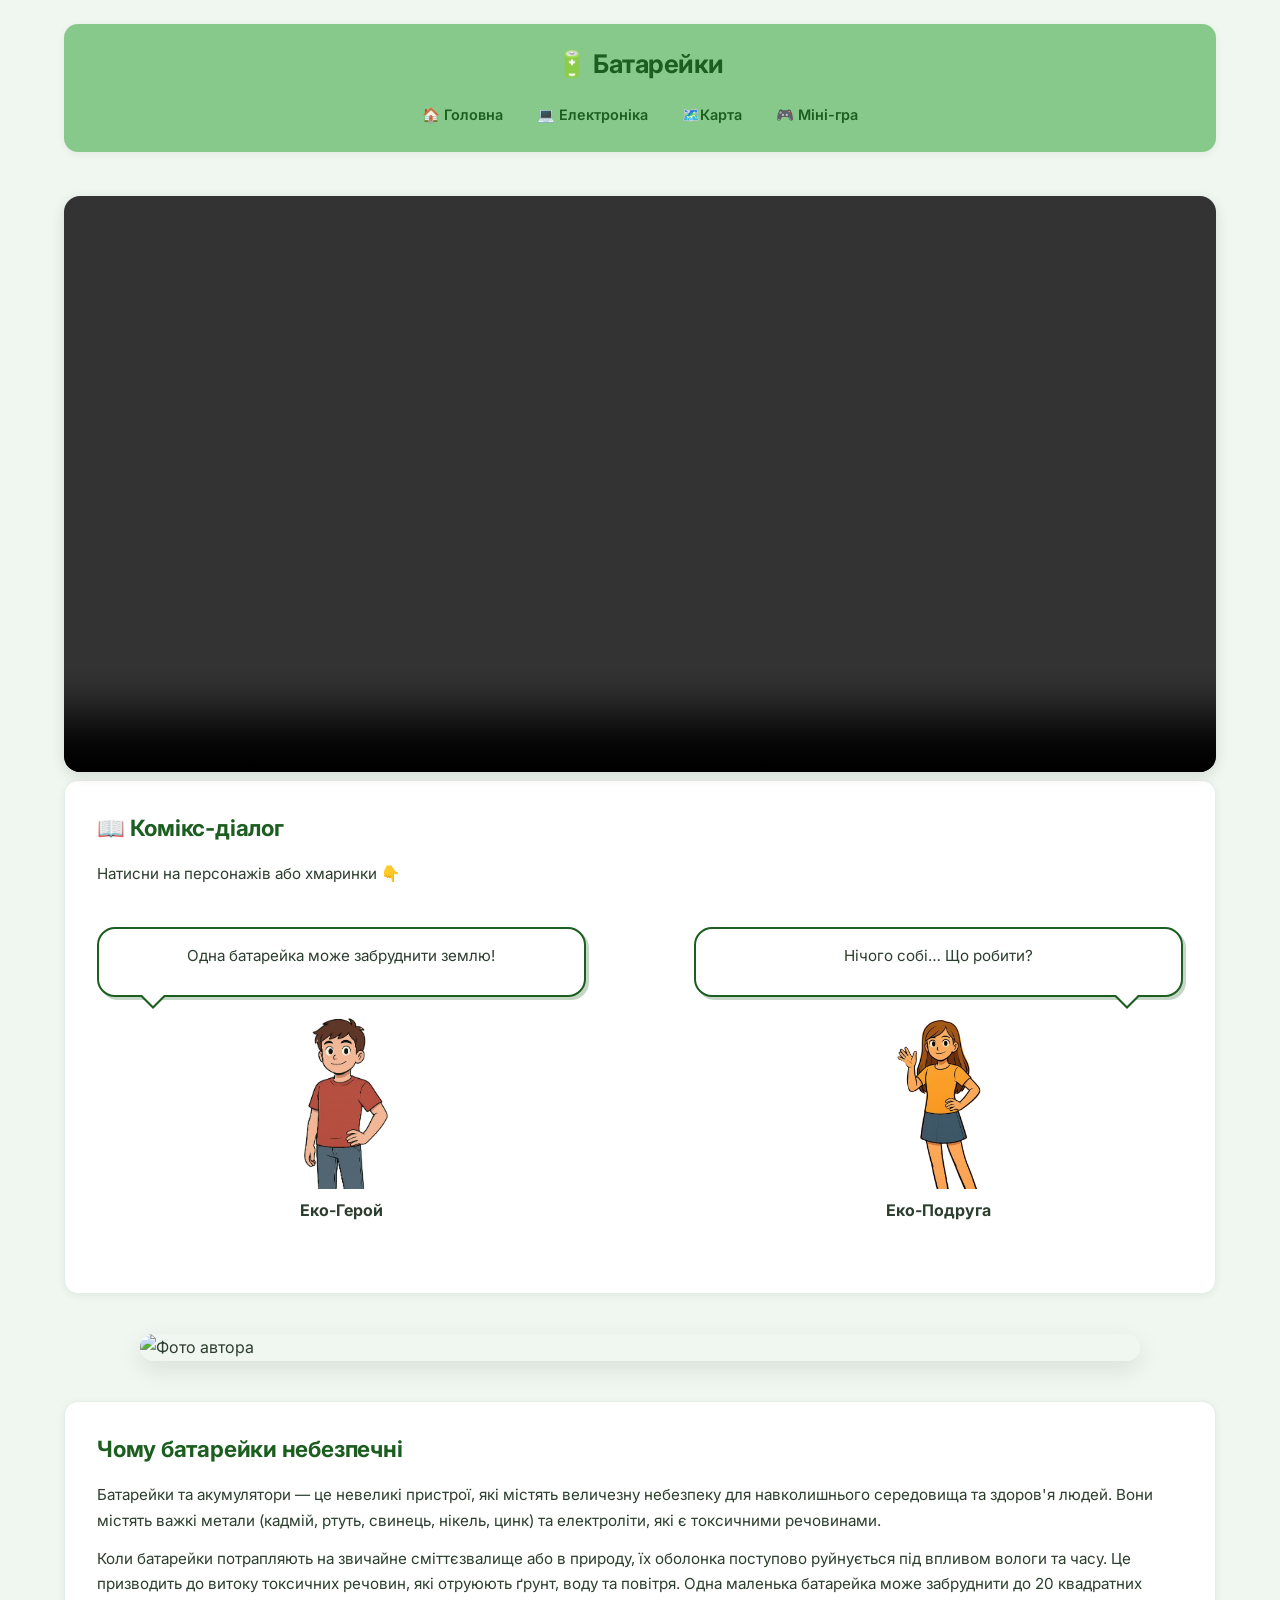
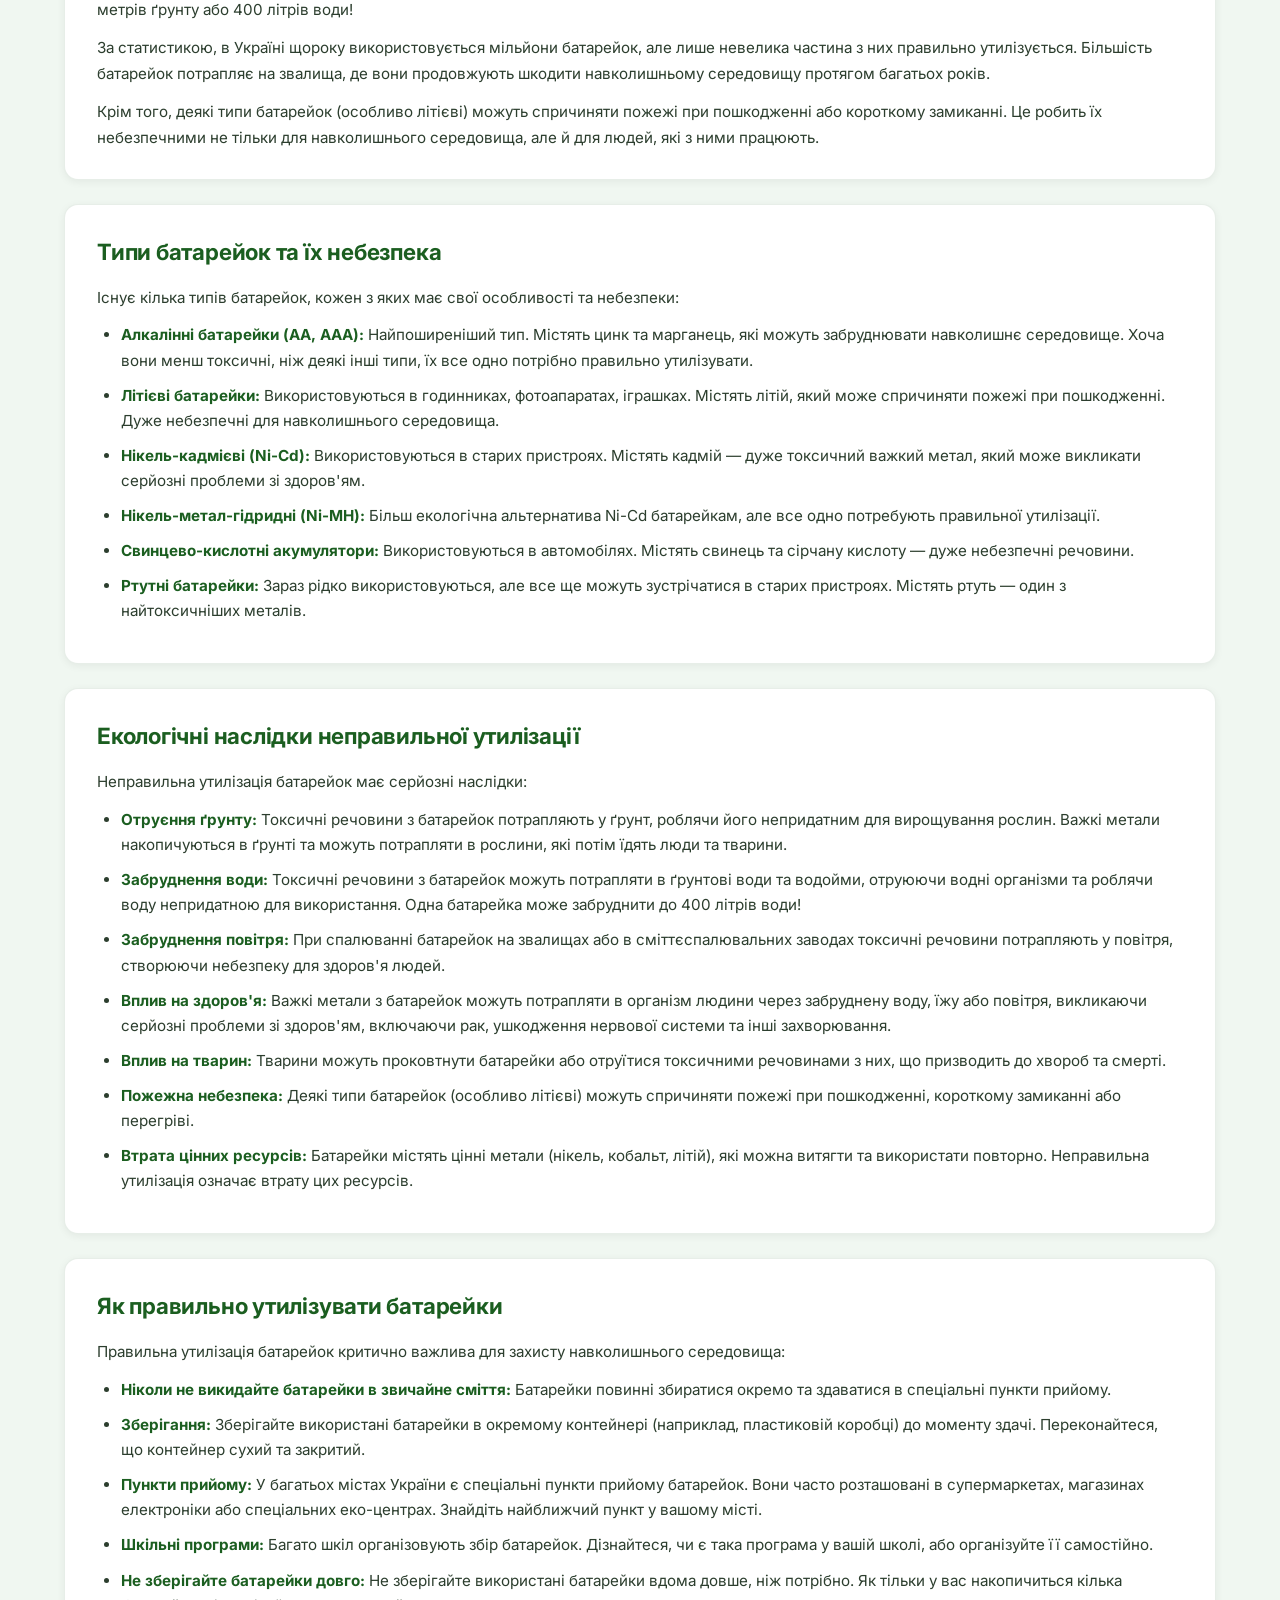
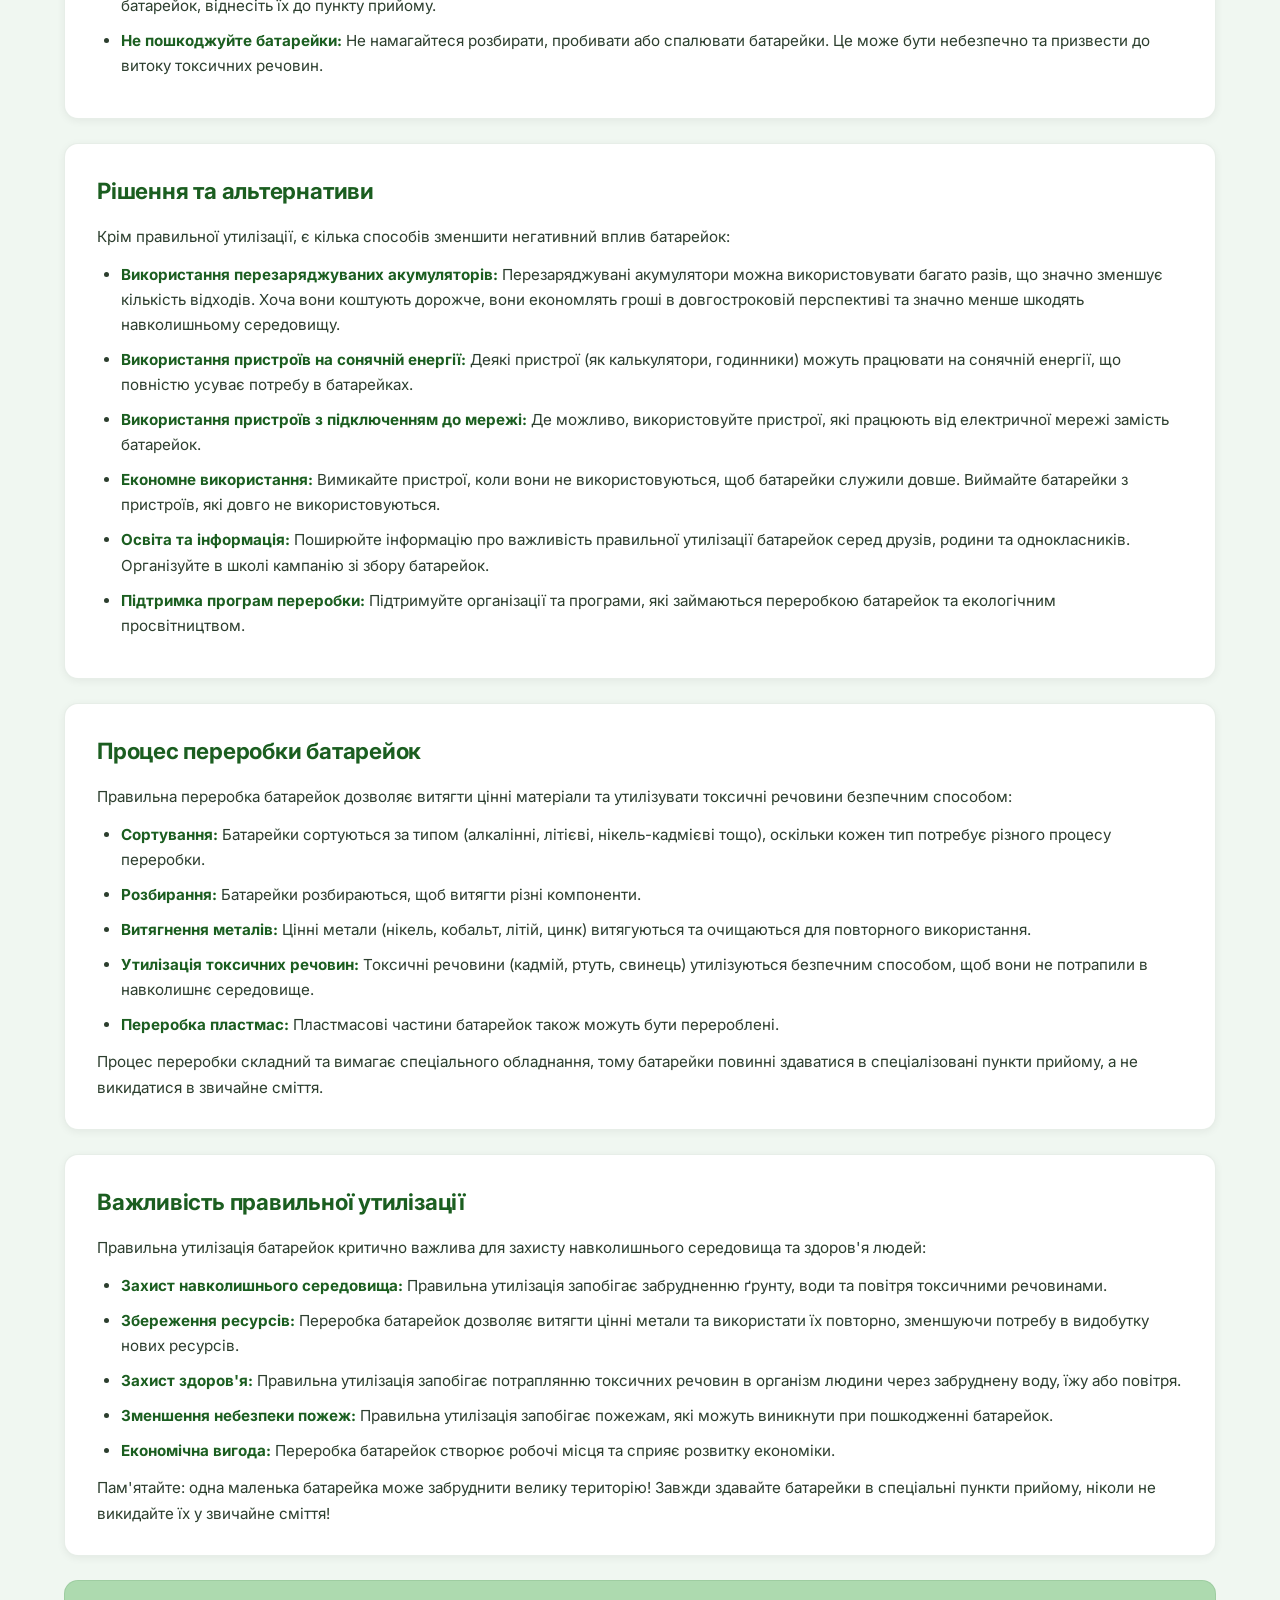
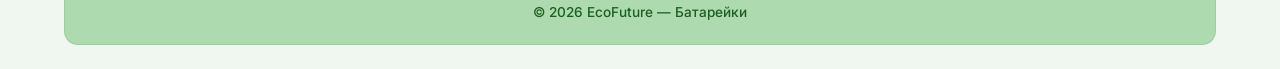
==== html/battery.html @ f50c17b4 "Add files via upload" ====
<!doctype html>
<html lang="uk">
<head>
  <meta charset="utf-8">
  <meta name="viewport" content="width=device-width, initial-scale=1, viewport-fit=cover">
  <title>Батарейки — EcoFuture</title>
  <link rel="stylesheet" href="../css/index.css">
  <meta name="description" content="Батарейки та акумулятори: чому їх не можна викидати у звичайне сміття та як їх утилізувати правильно.">
</head>
<body>
  <header>
    <h1>🔋 Батарейки</h1>
    <button class="menu-toggle" onclick="toggleMenu()" aria-label="Toggle menu">☰</button>
    <nav id="mainNav">
      <a href="../index.html">🏠 Головна</a>
      <a href="electronic.html">💻 Електроніка</a>
      <a href="map.html">🗺️Карта</a>
      <a href="game.html">🎮 Міні-гра</a>
    </nav>
  </header>
  <main>
    <!-- ВІДЕО -->
  <video controls width="100%">
        <source src="../video/Прихована_небезпека.mp4" type="video/mp4">
  </video>
  <section>
  <h2>📖 Комікс-діалог</h2>
  <p>Натисни на персонажів або хмаринки 👇</p>

  <div class="dialog-comic" onclick="nextDialogue()">

    <div class="dialog-character left">
      <div class="speech-bubble" id="leftBubble"></div>
      <div class="avatar">
        <img src="../images/boy.png" alt="Еко-герой">
      </div>
      <strong>Еко-Герой</strong>
    </div>

    <div class="dialog-character right">
      <div class="speech-bubble" id="rightBubble"></div>
      <div class="avatar">
        <img src="../images/girl.png" alt="Еко-подруга">
      </div>
      <strong>Еко-Подруга</strong>
    </div>

  </div>
</section>
 <div class="comic-photo">
  <img src="../images/батарейки.jpg" alt="Фото автора">
</div>

    <section>
      <h2>Чому батарейки небезпечні</h2>
      <p>Батарейки та акумулятори — це невеликі пристрої, які містять величезну небезпеку для навколишнього середовища та здоров'я людей. Вони містять важкі метали (кадмій, ртуть, свинець, нікель, цинк) та електроліти, які є токсичними речовинами.</p>
      <p>Коли батарейки потрапляють на звичайне сміттєзвалище або в природу, їх оболонка поступово руйнується під впливом вологи та часу. Це призводить до витоку токсичних речовин, які отруюють ґрунт, воду та повітря. Одна маленька батарейка може забруднити до 20 квадратних метрів ґрунту або 400 літрів води!</p>
      <p>За статистикою, в Україні щороку використовується мільйони батарейок, але лише невелика частина з них правильно утилізується. Більшість батарейок потрапляє на звалища, де вони продовжують шкодити навколишньому середовищу протягом багатьох років.</p>
      <p>Крім того, деякі типи батарейок (особливо літієві) можуть спричиняти пожежі при пошкодженні або короткому замиканні. Це робить їх небезпечними не тільки для навколишнього середовища, але й для людей, які з ними працюють.</p>
    </section>

    <section>
      <h2>Типи батарейок та їх небезпека</h2>
      <p>Існує кілька типів батарейок, кожен з яких має свої особливості та небезпеки:</p>
      <ul>
        <li><strong>Алкалінні батарейки (AA, AAA):</strong> Найпоширеніший тип. Містять цинк та марганець, які можуть забруднювати навколишнє середовище. Хоча вони менш токсичні, ніж деякі інші типи, їх все одно потрібно правильно утилізувати.</li>
        <li><strong>Літієві батарейки:</strong> Використовуються в годинниках, фотоапаратах, іграшках. Містять літій, який може спричиняти пожежі при пошкодженні. Дуже небезпечні для навколишнього середовища.</li>
        <li><strong>Нікель-кадмієві (Ni-Cd):</strong> Використовуються в старих пристроях. Містять кадмій — дуже токсичний важкий метал, який може викликати серйозні проблеми зі здоров'ям.</li>
        <li><strong>Нікель-метал-гідридні (Ni-MH):</strong> Більш екологічна альтернатива Ni-Cd батарейкам, але все одно потребують правильної утилізації.</li>
        <li><strong>Свинцево-кислотні акумулятори:</strong> Використовуються в автомобілях. Містять свинець та сірчану кислоту — дуже небезпечні речовини.</li>
        <li><strong>Ртутні батарейки:</strong> Зараз рідко використовуються, але все ще можуть зустрічатися в старих пристроях. Містять ртуть — один з найтоксичніших металів.</li>
      </ul>
    </section>

    <section>
      <h2>Екологічні наслідки неправильної утилізації</h2>
      <p>Неправильна утилізація батарейок має серйозні наслідки:</p>
      <ul>
        <li><strong>Отруєння ґрунту:</strong> Токсичні речовини з батарейок потрапляють у ґрунт, роблячи його непридатним для вирощування рослин. Важкі метали накопичуються в ґрунті та можуть потрапляти в рослини, які потім їдять люди та тварини.</li>
        <li><strong>Забруднення води:</strong> Токсичні речовини з батарейок можуть потрапляти в ґрунтові води та водойми, отруюючи водні організми та роблячи воду непридатною для використання. Одна батарейка може забруднити до 400 літрів води!</li>
        <li><strong>Забруднення повітря:</strong> При спалюванні батарейок на звалищах або в сміттєспалювальних заводах токсичні речовини потрапляють у повітря, створюючи небезпеку для здоров'я людей.</li>
        <li><strong>Вплив на здоров'я:</strong> Важкі метали з батарейок можуть потрапляти в організм людини через забруднену воду, їжу або повітря, викликаючи серйозні проблеми зі здоров'ям, включаючи рак, ушкодження нервової системи та інші захворювання.</li>
        <li><strong>Вплив на тварин:</strong> Тварини можуть проковтнути батарейки або отруїтися токсичними речовинами з них, що призводить до хвороб та смерті.</li>
        <li><strong>Пожежна небезпека:</strong> Деякі типи батарейок (особливо літієві) можуть спричиняти пожежі при пошкодженні, короткому замиканні або перегріві.</li>
        <li><strong>Втрата цінних ресурсів:</strong> Батарейки містять цінні метали (нікель, кобальт, літій), які можна витягти та використати повторно. Неправильна утилізація означає втрату цих ресурсів.</li>
      </ul>
    </section>

    <section>
      <h2>Як правильно утилізувати батарейки</h2>
      <p>Правильна утилізація батарейок критично важлива для захисту навколишнього середовища:</p>
      <ul>
        <li><strong>Ніколи не викидайте батарейки в звичайне сміття:</strong> Батарейки повинні збиратися окремо та здаватися в спеціальні пункти прийому.</li>
        <li><strong>Зберігання:</strong> Зберігайте використані батарейки в окремому контейнері (наприклад, пластиковій коробці) до моменту здачі. Переконайтеся, що контейнер сухий та закритий.</li>
        <li><strong>Пункти прийому:</strong> У багатьох містах України є спеціальні пункти прийому батарейок. Вони часто розташовані в супермаркетах, магазинах електроніки або спеціальних еко-центрах. Знайдіть найближчий пункт у вашому місті.</li>
        <li><strong>Шкільні програми:</strong> Багато шкіл організовують збір батарейок. Дізнайтеся, чи є така програма у вашій школі, або організуйте її самостійно.</li>
        <li><strong>Не зберігайте батарейки довго:</strong> Не зберігайте використані батарейки вдома довше, ніж потрібно. Як тільки у вас накопичиться кілька батарейок, віднесіть їх до пункту прийому.</li>
        <li><strong>Не пошкоджуйте батарейки:</strong> Не намагайтеся розбирати, пробивати або спалювати батарейки. Це може бути небезпечно та призвести до витоку токсичних речовин.</li>
      </ul>
    </section>

    <section>
      <h2>Рішення та альтернативи</h2>
      <p>Крім правильної утилізації, є кілька способів зменшити негативний вплив батарейок:</p>
      <ul>
        <li><strong>Використання перезаряджуваних акумуляторів:</strong> Перезаряджувані акумулятори можна використовувати багато разів, що значно зменшує кількість відходів. Хоча вони коштують дорожче, вони економлять гроші в довгостроковій перспективі та значно менше шкодять навколишньому середовищу.</li>
        <li><strong>Використання пристроїв на сонячній енергії:</strong> Деякі пристрої (як калькулятори, годинники) можуть працювати на сонячній енергії, що повністю усуває потребу в батарейках.</li>
        <li><strong>Використання пристроїв з підключенням до мережі:</strong> Де можливо, використовуйте пристрої, які працюють від електричної мережі замість батарейок.</li>
        <li><strong>Економне використання:</strong> Вимикайте пристрої, коли вони не використовуються, щоб батарейки служили довше. Виймайте батарейки з пристроїв, які довго не використовуються.</li>
        <li><strong>Освіта та інформація:</strong> Поширюйте інформацію про важливість правильної утилізації батарейок серед друзів, родини та однокласників. Організуйте в школі кампанію зі збору батарейок.</li>
        <li><strong>Підтримка програм переробки:</strong> Підтримуйте організації та програми, які займаються переробкою батарейок та екологічним просвітництвом.</li>
      </ul>
    </section>

    <section>
      <h2>Процес переробки батарейок</h2>
      <p>Правильна переробка батарейок дозволяє витягти цінні матеріали та утилізувати токсичні речовини безпечним способом:</p>
      <ul>
        <li><strong>Сортування:</strong> Батарейки сортуються за типом (алкалінні, літієві, нікель-кадмієві тощо), оскільки кожен тип потребує різного процесу переробки.</li>
        <li><strong>Розбирання:</strong> Батарейки розбираються, щоб витягти різні компоненти.</li>
        <li><strong>Витягнення металів:</strong> Цінні метали (нікель, кобальт, літій, цинк) витягуються та очищаються для повторного використання.</li>
        <li><strong>Утилізація токсичних речовин:</strong> Токсичні речовини (кадмій, ртуть, свинець) утилізуються безпечним способом, щоб вони не потрапили в навколишнє середовище.</li>
        <li><strong>Переробка пластмас:</strong> Пластмасові частини батарейок також можуть бути перероблені.</li>
      </ul>
      <p>Процес переробки складний та вимагає спеціального обладнання, тому батарейки повинні здаватися в спеціалізовані пункти прийому, а не викидатися в звичайне сміття.</p>
    </section>

    <section>
      <h2>Важливість правильної утилізації</h2>
      <p>Правильна утилізація батарейок критично важлива для захисту навколишнього середовища та здоров'я людей:</p>
      <ul>
        <li><strong>Захист навколишнього середовища:</strong> Правильна утилізація запобігає забрудненню ґрунту, води та повітря токсичними речовинами.</li>
        <li><strong>Збереження ресурсів:</strong> Переробка батарейок дозволяє витягти цінні метали та використати їх повторно, зменшуючи потребу в видобутку нових ресурсів.</li>
        <li><strong>Захист здоров'я:</strong> Правильна утилізація запобігає потраплянню токсичних речовин в організм людини через забруднену воду, їжу або повітря.</li>
        <li><strong>Зменшення небезпеки пожеж:</strong> Правильна утилізація запобігає пожежам, які можуть виникнути при пошкодженні батарейок.</li>
        <li><strong>Економічна вигода:</strong> Переробка батарейок створює робочі місця та сприяє розвитку економіки.</li>
      </ul>
      <p>Пам'ятайте: одна маленька батарейка може забруднити велику територію! Завжди здавайте батарейки в спеціальні пункти прийому, ніколи не викидайте їх у звичайне сміття!</p>
    </section>
  </main>

  <footer>
    <p>© 2026 EcoFuture — Батарейки</p>
  </footer>

  <script>
    function toggleMenu() {
      const nav = document.getElementById('mainNav');
      nav.classList.toggle('active');
    }

    document.addEventListener('click', function(event) {
      const nav = document.getElementById('mainNav');
      const toggle = document.querySelector('.menu-toggle');
      if (window.innerWidth <= 768 && nav.classList.contains('active')) {
        if (!nav.contains(event.target) && !toggle.contains(event.target)) {
          nav.classList.remove('active');
        }
      }
    });

const dialog = [
  { left: "Одна батарейка може забруднити землю!",
    right: "Нічого собі… Що робити?" },

  { left: "Здавати у спеціальні контейнери.",
    right: "Я більше не кидатиму їх у смітник!" },

  { left: "Так ти захищаєш воду і ґрунт.",
    right: "Я відповідальний громадянин 🌱" }
];

let dialogIndex = 0;

const leftBubble = document.getElementById("leftBubble");
const rightBubble = document.getElementById("rightBubble");

function renderDialog() {
  leftBubble.textContent = dialog[dialogIndex].left;
  rightBubble.textContent = dialog[dialogIndex].right;
}

function nextDialogue() {
  dialogIndex++;
  if (dialogIndex >= dialog.length) dialogIndex = 0;
  renderDialog();
}

// Початковий текст
renderDialog();
  </script>
</body>
</html>
---- css/index.css ----
/* ===== FONT IMPORT ===== */
@import url('https://fonts.googleapis.com/css2?family=Inter:wght@400;500;600;700&display=swap');

/* ===== ROOT VARIABLES ===== */
:root {
  --accent: #1b5e20;
  --muted: #4e7d52;
  --bg: #f0f7f1;
  --card: #ffffff;
  --text: #2c3e2e;
  --text-secondary: #5a6e5c;
  --border: rgba(27, 94, 32, 0.1);
  --hover: #e8f5e9;
  --radius: 14px;
  --shadow: 0 2px 8px rgba(0, 0, 0, 0.06);
  --shadow-lg: 0 8px 24px rgba(0, 0, 0, 0.1);
  --ff: 'Inter', 'Segoe UI', Arial, sans-serif;
  --transition: 0.25s ease;
}

/* ===== GLOBAL ===== */
html {
  scroll-behavior: smooth;
}

* {
  box-sizing: border-box;
  margin: 0;
  padding: 0;
}

body {
  font-family: var(--ff);
  background-color: var(--bg);
  color: var(--text);
  line-height: 1.7;
  max-width: 1200px;
  margin: 0 auto;
  padding: 24px;
  -webkit-font-smoothing: antialiased;
  -moz-osx-font-smoothing: grayscale;
}

/* ===== HEADER ===== */
header {
  background-color: rgba(129, 199, 132, 0.95);
  backdrop-filter: blur(10px);
  -webkit-backdrop-filter: blur(10px);
  text-align: center;
  padding: 18px 24px;
  border-radius: var(--radius);
  box-shadow: var(--shadow);
  margin-bottom: 32px;
  position: sticky;
  top: 12px;
  z-index: 100;
}

header h1 {
  font-size: 1.6rem;
  font-weight: 700;
  color: var(--accent);
  margin-bottom: 10px;
  letter-spacing: -0.02em;
}

nav {
  display: flex;
  flex-wrap: wrap;
  justify-content: center;
  gap: 6px;
}

nav a {
  text-decoration: none;
  color: var(--accent);
  font-weight: 600;
  font-size: 0.9rem;
  padding: 7px 14px;
  border-radius: 8px;
  transition: background var(--transition), color var(--transition), transform var(--transition);
  white-space: nowrap;
}

nav a:hover {
  background-color: rgba(27, 94, 32, 0.15);
  color: var(--accent);
  transform: translateY(-1px);
}

nav a:active {
  transform: translateY(0);
}

/* ===== HERO SECTION ===== */
.hero {
  text-align: center;
  background: linear-gradient(135deg, #b9e4bc 0%, #d4edda 50%, #e8f5e9 100%);
  padding: 56px 32px;
  border-radius: var(--radius);
  box-shadow: var(--shadow);
  margin-bottom: 36px;
}

.hero h2 {
  font-size: 2.2rem;
  font-weight: 700;
  color: var(--accent);
  margin-bottom: 14px;
  letter-spacing: -0.02em;
  max-width: 700px;
  margin-left: auto;
  margin-right: auto;
}

.hero p {
  font-size: 1.05rem;
  color: #2e7d32;
  line-height: 1.7;
  max-width: 640px;
  margin: 0 auto;
}

/* ===== SECTIONS ===== */
main {
  padding: 0;
}

section {
  background-color: var(--card);
  border-radius: var(--radius);
  border: 1px solid var(--border);
  padding: 28px 32px;
  margin-bottom: 24px;
  box-shadow: var(--shadow);
}

h2 {
  color: var(--accent);
  font-size: 1.4rem;
  font-weight: 700;
  margin-bottom: 14px;
  letter-spacing: -0.01em;
}

section p {
  color: var(--text);
  margin-bottom: 12px;
  font-size: 0.95rem;
  line-height: 1.7;
}

section p:last-child {
  margin-bottom: 0;
}

section ul,
section ol {
  padding-left: 24px;
  margin: 12px 0;
}

section li {
  margin-bottom: 10px;
  font-size: 0.95rem;
  line-height: 1.65;
  color: var(--text);
}

section li strong {
  color: var(--accent);
}

/* ===== CARDS ===== */
.cards {
  display: grid;
  grid-template-columns: repeat(auto-fit, minmax(240px, 1fr));
  gap: 20px;
}

.card {
  background-color: var(--card);
  border-radius: var(--radius);
  border: 1px solid var(--border);
  border-left: 4px solid #81c784;
  padding: 22px 24px;
  box-shadow: var(--shadow);
  transition: transform var(--transition), box-shadow var(--transition);
}

.card:hover {
  transform: translateY(-4px);
  box-shadow: 0 8px 20px rgba(27, 94, 32, 0.12);
}

.card h3 {
  color: var(--accent);
  font-size: 1.1rem;
  font-weight: 600;
  margin-bottom: 10px;
}

.card p {
  color: var(--text-secondary);
  font-size: 0.9rem;
  line-height: 1.65;
}

/* ===== CHART ===== */
.chart {
  background-color: var(--card);
  border-radius: var(--radius);
  padding: 20px;
  box-shadow: var(--shadow);
  text-align: center;
}

.bars {
  display: flex;
  align-items: flex-end;
  justify-content: space-around;
  height: 160px;
  margin-top: 20px;
}

.bar {
  width: 30px;
  border-radius: 6px 6px 0 0;
  background: var(--accent);
  animation: grow 1s ease-out both;
}

.bar[data-h="30"] { height: 30%; }
.bar[data-h="50"] { height: 50%; }
.bar[data-h="70"] { height: 70%; }
.bar[data-h="90"] { height: 90%; }

@keyframes grow {
  from { transform: scaleY(0.1); }
  to { transform: scaleY(1); }
}

/* ===== FOOTER ===== */
footer {
  background-color: rgba(129, 199, 132, 0.6);
  text-align: center;
  padding: 20px;
  border-radius: var(--radius);
  color: var(--accent);
  font-size: 0.85rem;
  font-weight: 500;
  margin-top: 12px;
  border: 1px solid var(--border);
}

/* ===== MOBILE MENU TOGGLE ===== */
.menu-toggle {
  display: none;
  background: none;
  border: none;
  font-size: 28px;
  cursor: pointer;
  color: var(--accent);
  padding: 5px 10px;
}

/* ===== RESPONSIVE DESIGN ===== */

/* Tablet and below (max-width: 1024px) */
@media screen and (max-width: 1024px) {
  body {
    padding: 16px;
  }

  .hero h2 {
    font-size: 1.85rem;
  }

  .cards {
    grid-template-columns: repeat(auto-fit, minmax(200px, 1fr));
    gap: 16px;
  }
}

/* Mobile devices (max-width: 768px) */
@media screen and (max-width: 768px) {
  body {
    padding: 12px;
  }

  /* Header adjustments */
  header {
    padding: 14px 16px;
    margin-bottom: 20px;
    position: sticky;
    top: 8px;
  }

  header h1 {
    font-size: 1.2rem;
    margin-bottom: 12px;
  }

  /* Mobile menu toggle */
  .menu-toggle {
    display: block;
    margin: 0 auto 12px;
  }

  /* Navigation - hidden by default on mobile */
  nav {
    display: none;
    flex-direction: column;
    gap: 6px;
    margin-top: 12px;
  }

  nav.active {
    display: flex;
  }

  nav a {
    padding: 10px 14px;
    display: block;
    text-align: center;
    border: 1px solid rgba(27, 94, 32, 0.15);
    border-radius: 8px;
    font-size: 0.9rem;
  }

  /* Hero section */
  .hero {
    padding: 36px 20px;
    margin-bottom: 24px;
  }

  .hero h2 {
    font-size: 1.5rem;
    margin-bottom: 10px;
  }

  .hero p {
    font-size: 0.9rem;
  }

  /* Sections */
  section {
    padding: 20px;
    margin-bottom: 18px;
  }

  h2 {
    font-size: 1.2rem;
  }

  /* Cards - stack on mobile */
  .cards {
    grid-template-columns: 1fr;
    gap: 14px;
  }

  .card {
    padding: 18px 20px;
  }

  .card h3 {
    font-size: 1.05rem;
  }

  .card p {
    font-size: 0.88rem;
  }

  /* Chart adjustments */
  .bars {
    height: 120px;
    flex-wrap: wrap;
    gap: 10px;
  }

  .bar {
    width: 25px;
    min-width: 20px;
  }

  /* Footer */
  footer {
    padding: 14px;
    font-size: 0.8rem;
  }

  /* Topic page styles */
  .dialog-comic {
    gap: 20px;
    margin: 30px 0;
  }

  .dialog-character {
    width: 100%;
  }

  .avatar img {
    width: 100px;
  }

  .speech-bubble {
    font-size: 0.9rem;
    padding: 14px;
    min-height: 60px;
  }

  .comic-photo {
    margin: 30px auto;
  }

  .comic-photo img {
    max-width: 95%;
    border-radius: 14px;
  }

  /* Topic page buttons */
  .topic-btn {
    width: 100%;
    margin: 5px 0;
    padding: 14px;
    font-size: 0.95rem;
  }
}

/* Small mobile devices (max-width: 480px) */
@media screen and (max-width: 480px) {
  body {
    padding: 8px;
  }

  header {
    top: 4px;
  }

  header h1 {
    font-size: 1.05rem;
  }

  .hero {
    padding: 28px 14px;
  }

  .hero h2 {
    font-size: 1.25rem;
  }

  .hero p {
    font-size: 0.85rem;
  }

  section {
    padding: 16px;
  }

  h2 {
    font-size: 1.1rem;
  }

  .card {
    padding: 14px 16px;
  }

  .bars {
    height: 100px;
  }

  .bar {
    width: 20px;
    min-width: 15px;
  }

  .avatar img {
    width: 80px;
  }
}

/* Large screens (min-width: 1200px) */
@media screen and (min-width: 1200px) {
  .cards {
    grid-template-columns: repeat(auto-fit, minmax(260px, 1fr));
  }
}

/* ===== TOPIC PAGE STYLES ===== */

/* Video */
video {
  max-width: 100%;
  height: auto;
  border-radius: 16px;
  margin-top: 12px;
  box-shadow: 0 4px 14px rgba(0, 0, 0, 0.12);
}

/* Topic page buttons */
button.topic-btn,
.topic-btn {
  background: var(--accent);
  color: white;
  border: none;
  padding: 12px 24px;
  border-radius: 10px;
  font-family: var(--ff);
  font-size: 0.95rem;
  font-weight: 600;
  cursor: pointer;
  margin: 5px;
  transition: background var(--transition), transform var(--transition), box-shadow var(--transition);
  display: inline-block;
}

button.topic-btn:hover,
.topic-btn:hover {
  background: #2e7d32;
  transform: translateY(-2px);
  box-shadow: 0 4px 12px rgba(27, 94, 32, 0.25);
}

/* ===== COMIC DIALOG ===== */
.dialog-comic {
  display: flex;
  justify-content: space-between;
  align-items: flex-end;
  gap: 40px;
  margin: 40px 0;
  flex-wrap: wrap;
}

.dialog-character {
  width: 45%;
  text-align: center;
  cursor: pointer;
}

.avatar {
  margin-top: 12px;
}

.avatar img {
  width: 120px;
  height: auto;
  transition: transform var(--transition);
}

.avatar img:hover {
  transform: scale(1.05);
}

/* Speech bubble */
.speech-bubble {
  position: relative;
  background: #ffffff;
  border: 2px solid var(--accent);
  border-radius: 18px;
  padding: 16px 18px;
  font-size: 0.95rem;
  line-height: 1.5;
  box-shadow: 3px 3px 0 rgba(27, 94, 32, 0.25);
  min-height: 70px;
  color: var(--text);
}

/* Bubble tails */
.left .speech-bubble::after {
  content: "";
  position: absolute;
  bottom: -14px;
  left: 40px;
  border-width: 14px 14px 0;
  border-style: solid;
  border-color: var(--accent) transparent transparent transparent;
}

.left .speech-bubble::before {
  content: "";
  position: absolute;
  bottom: -11px;
  left: 42px;
  border-width: 12px 12px 0;
  border-style: solid;
  border-color: #fff transparent transparent transparent;
  z-index: 1;
}

.right .speech-bubble::after {
  content: "";
  position: absolute;
  bottom: -14px;
  right: 40px;
  border-width: 14px 14px 0;
  border-style: solid;
  border-color: var(--accent) transparent transparent transparent;
}

.right .speech-bubble::before {
  content: "";
  position: absolute;
  bottom: -11px;
  right: 42px;
  border-width: 12px 12px 0;
  border-style: solid;
  border-color: #fff transparent transparent transparent;
  z-index: 1;
}

/* Photo under comic */
.comic-photo {
  width: 100%;
  margin: 40px auto;
  display: flex;
  justify-content: center;
}

.comic-photo img {
  width: 100%;
  max-width: 1000px;
  height: auto;
  border-radius: 16px;
  box-shadow: var(--shadow-lg);
}
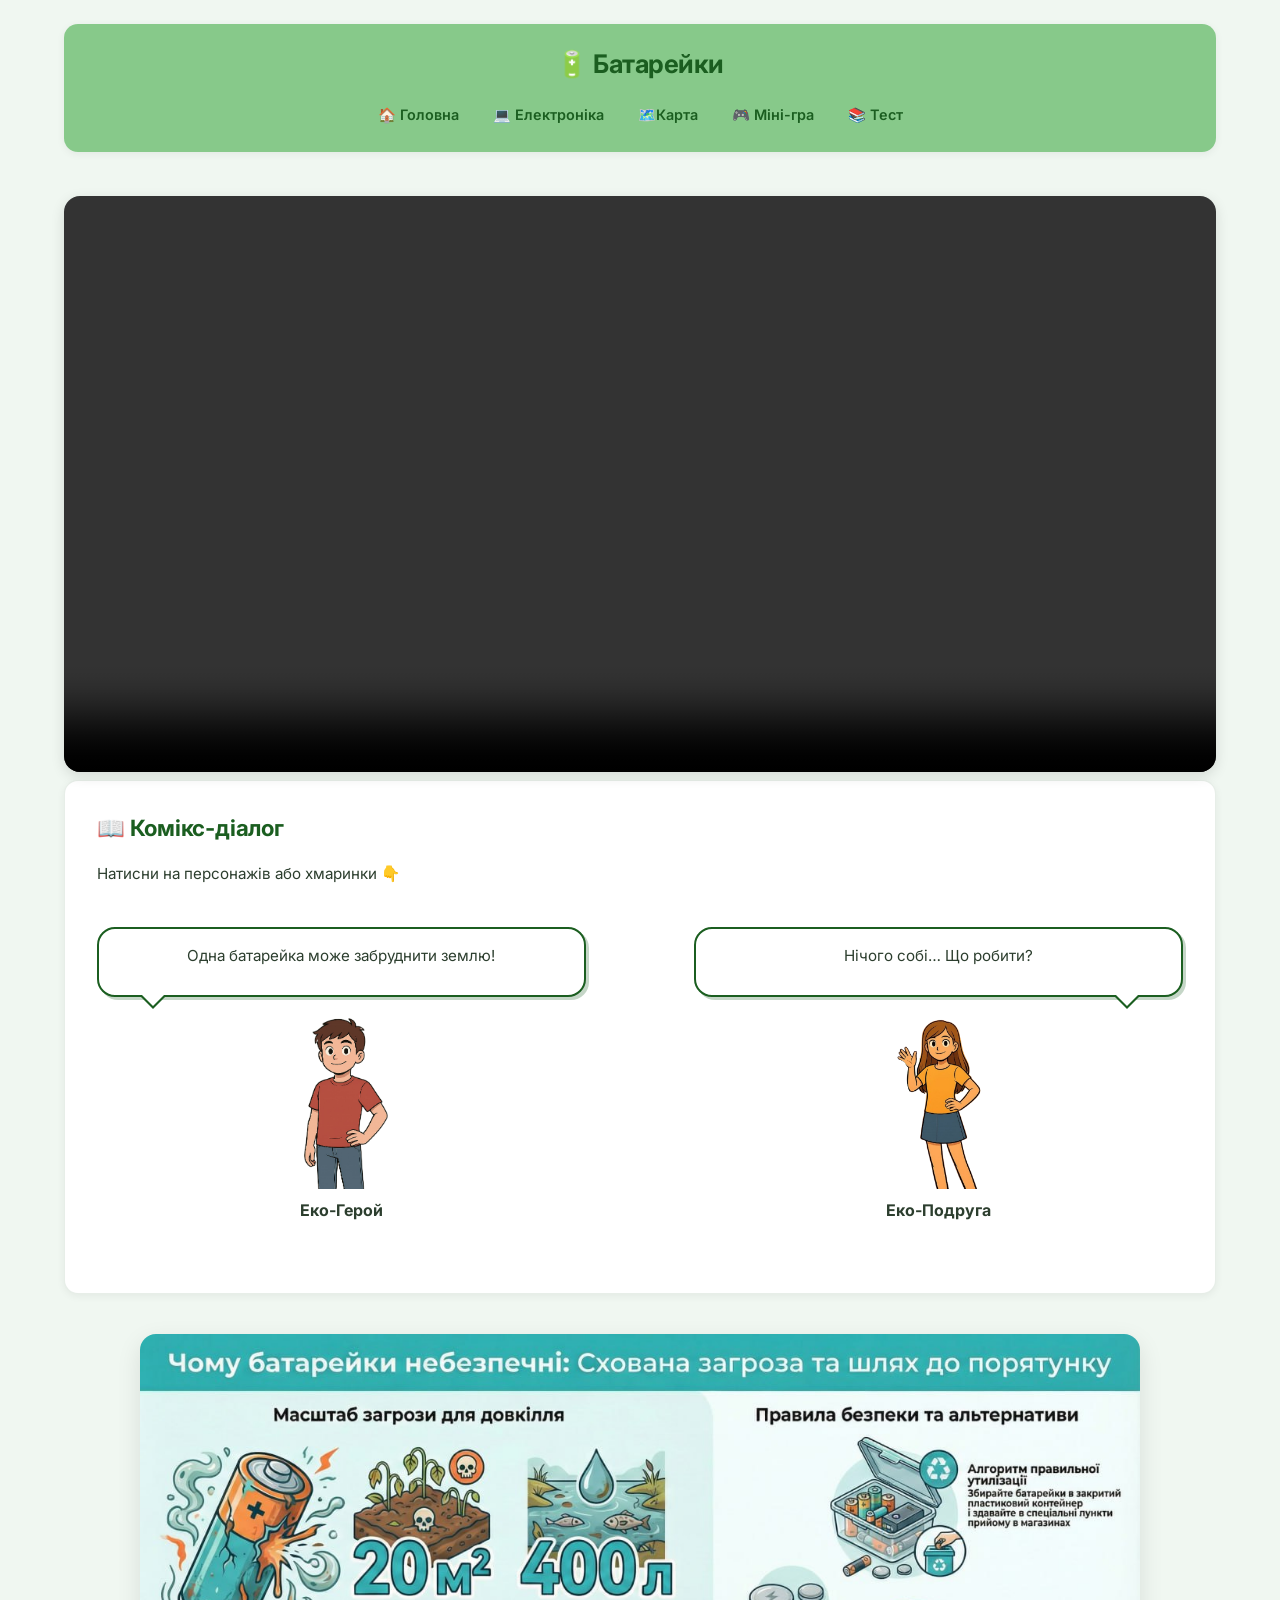
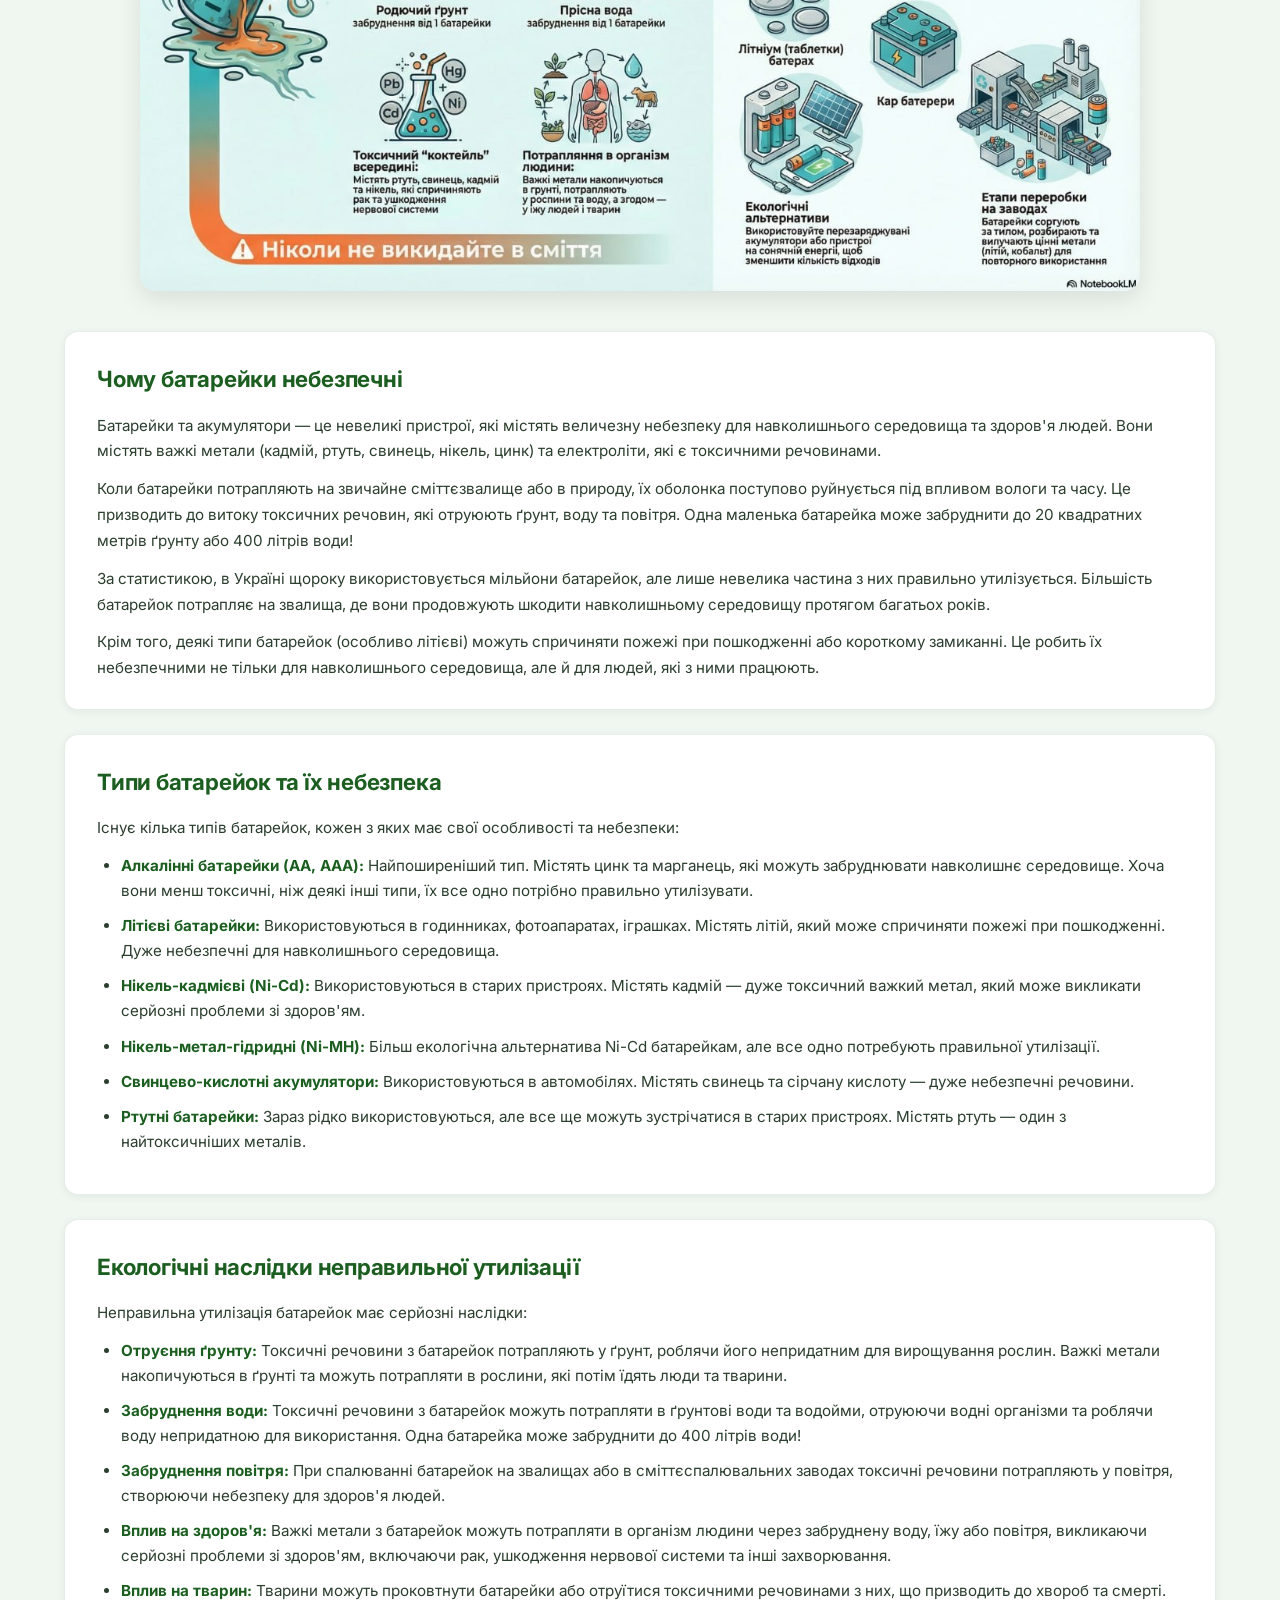
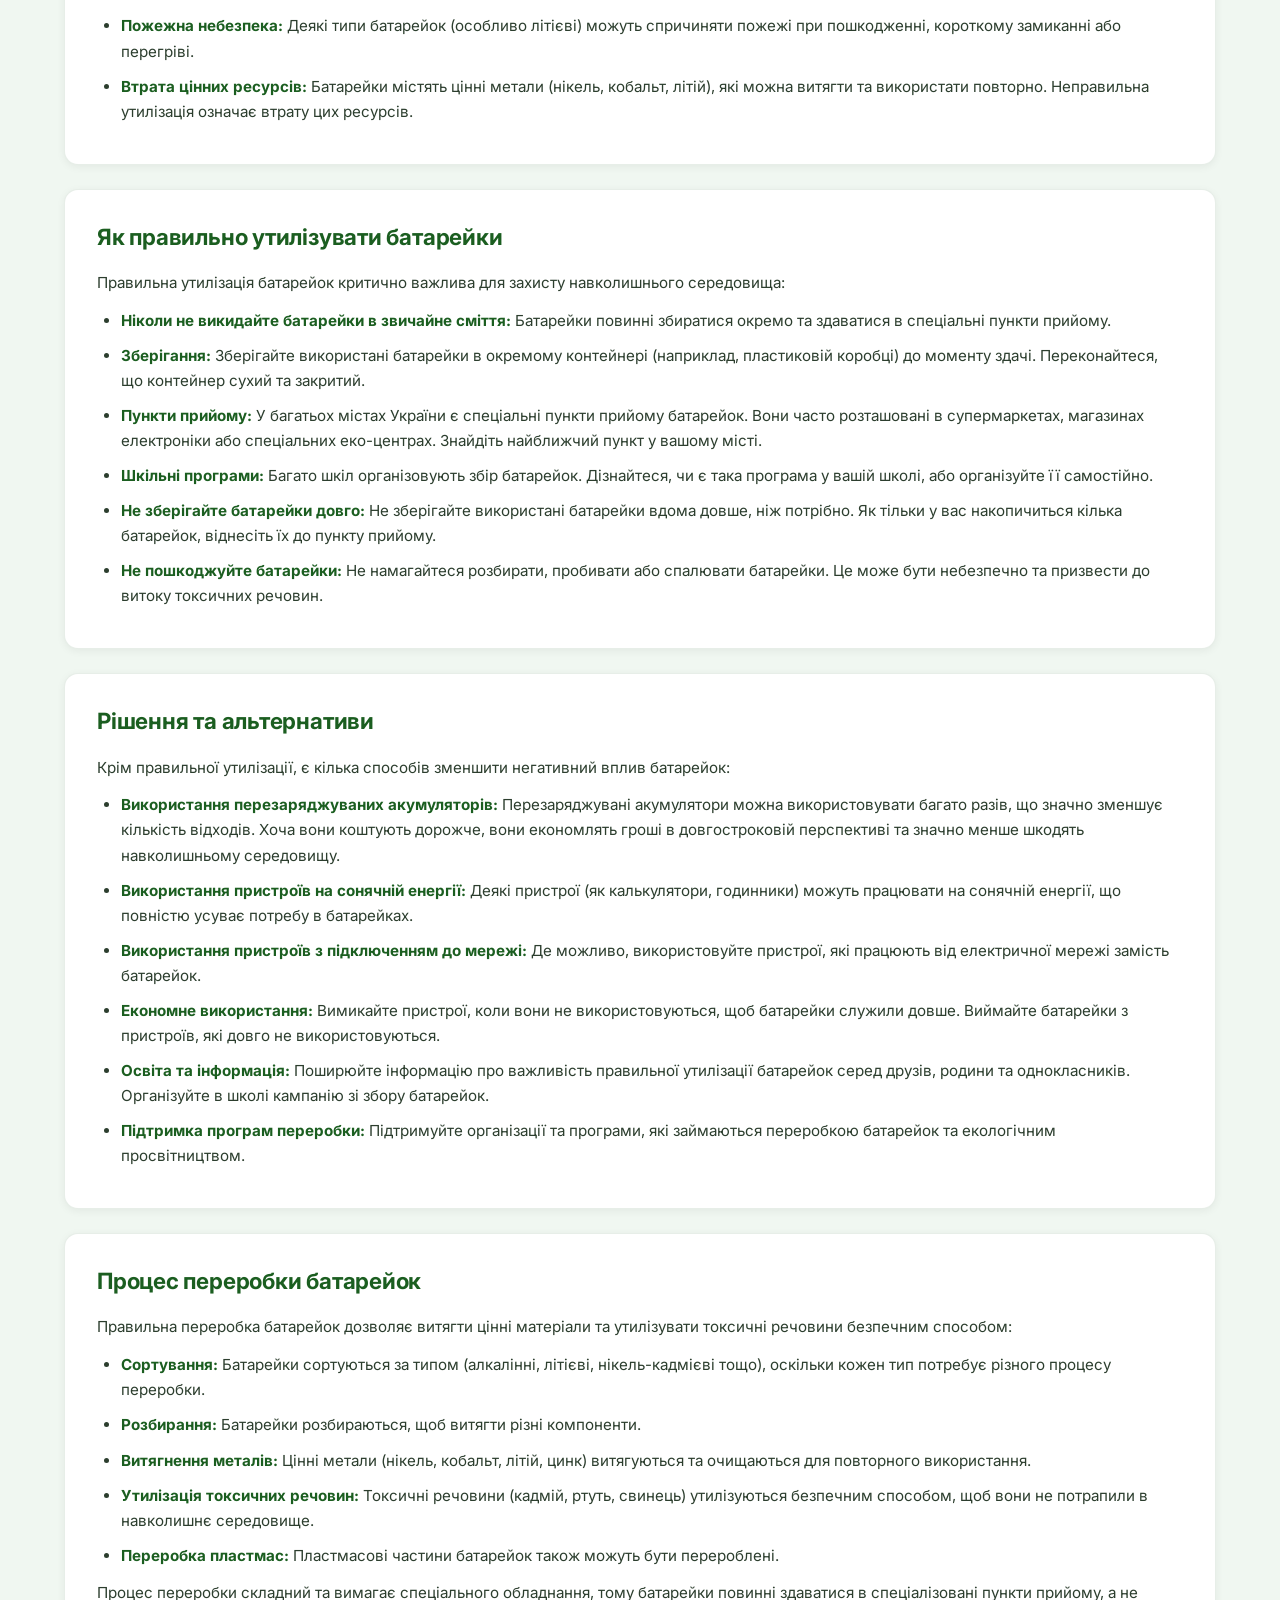
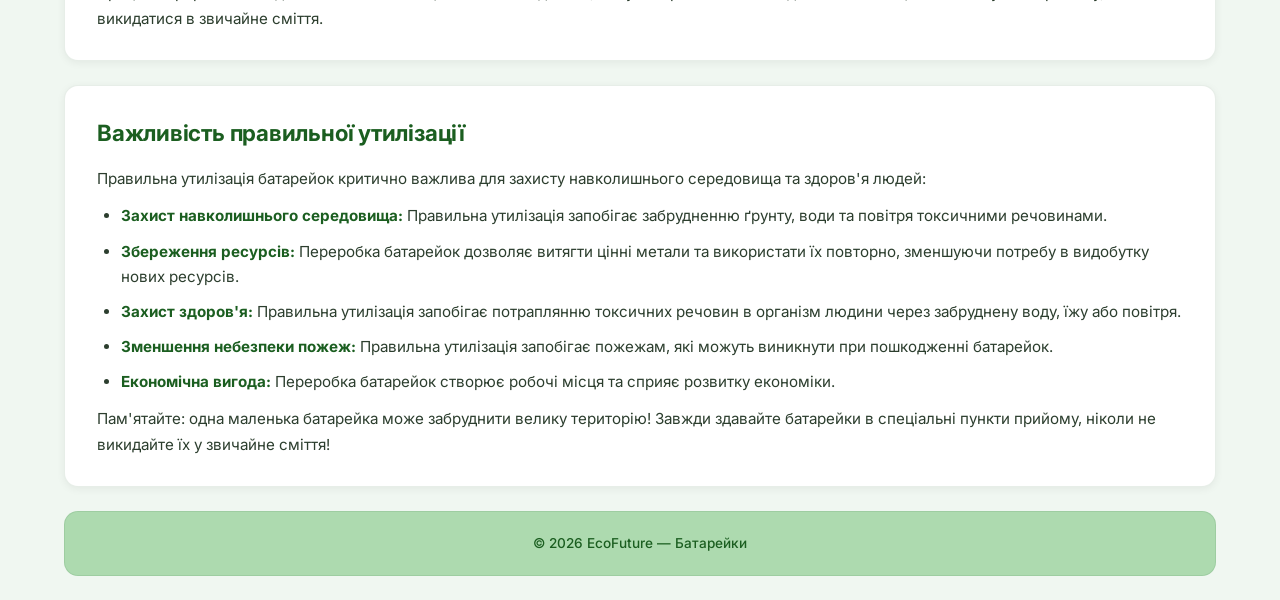
==== commit 6487e6ac: "Add files via upload" ====
--- a/html/battery.html
+++ b/html/battery.html
@@ -16,6 +16,7 @@
       <a href="electronic.html">💻 Електроніка</a>
       <a href="map.html">🗺️Карта</a>
       <a href="game.html">🎮 Міні-гра</a>
+      <a href="test.html">📚 Тест</a>
     </nav>
   </header>
   <main>
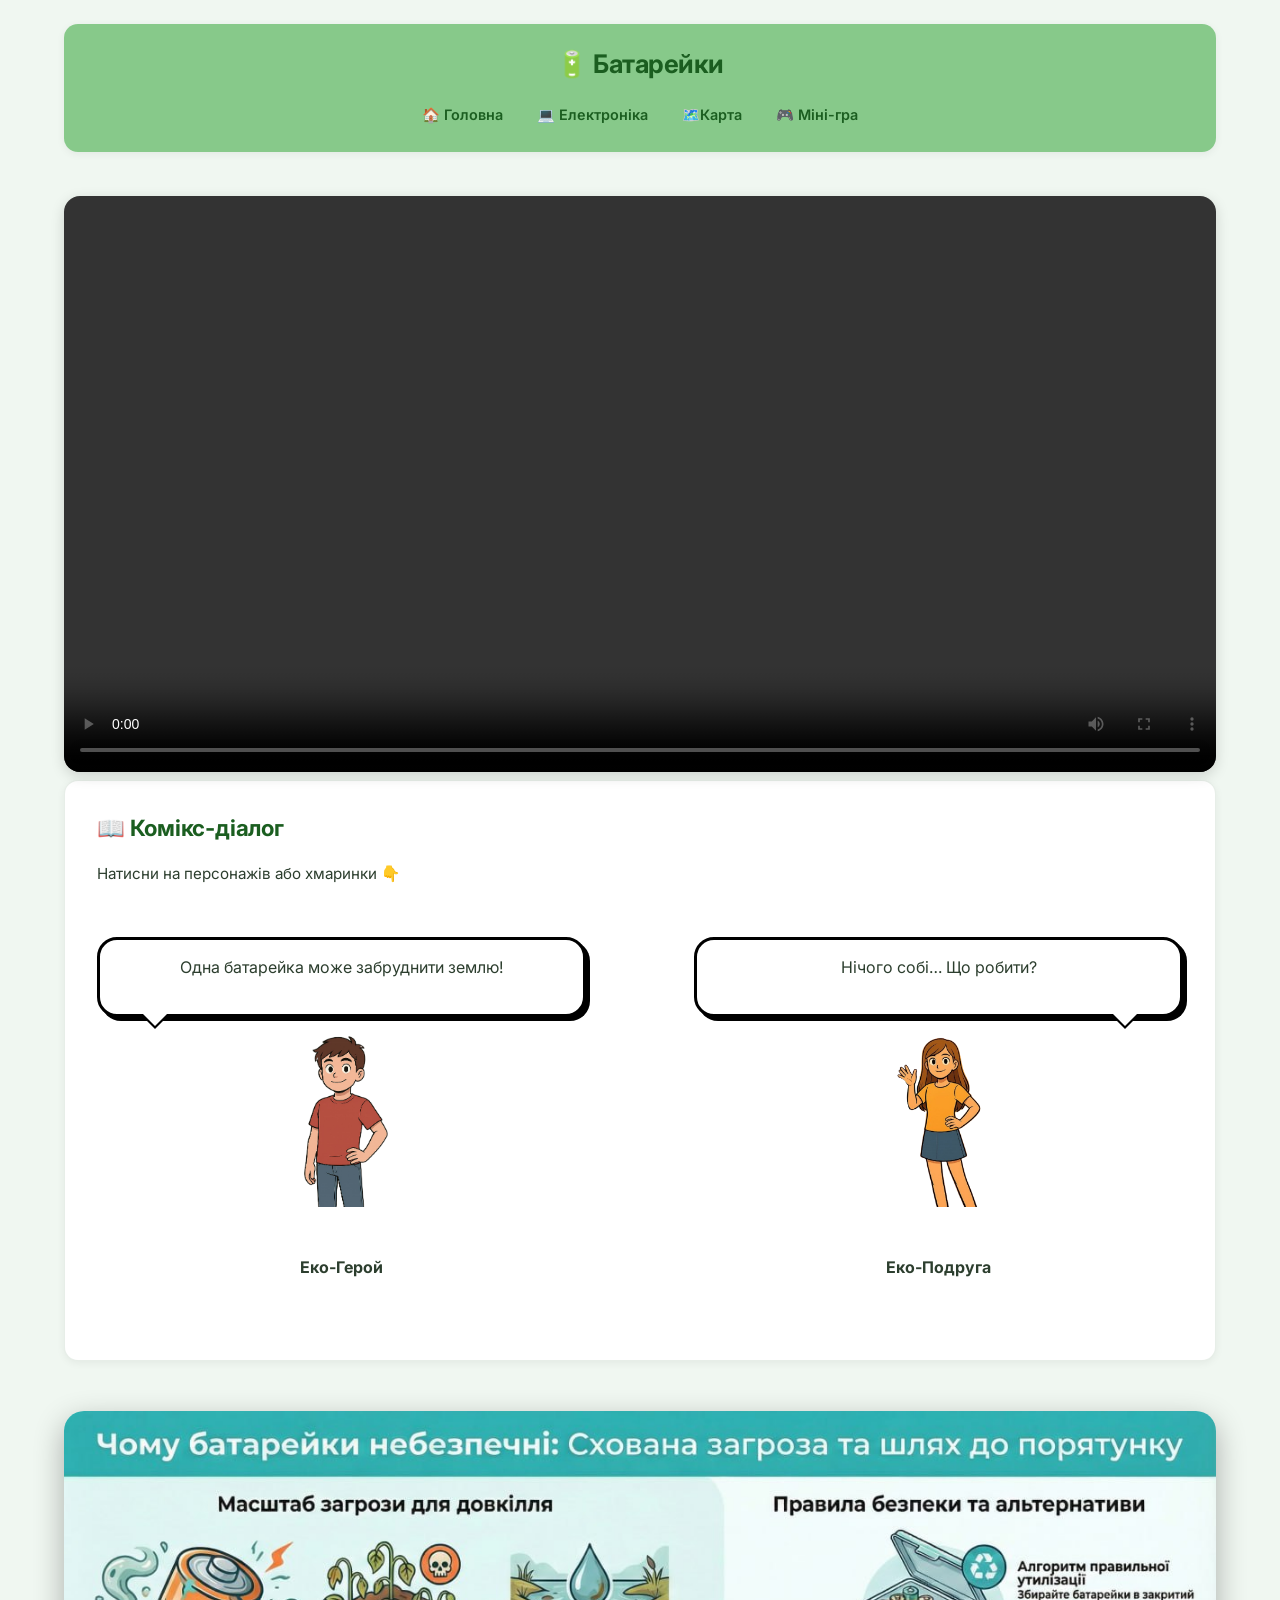
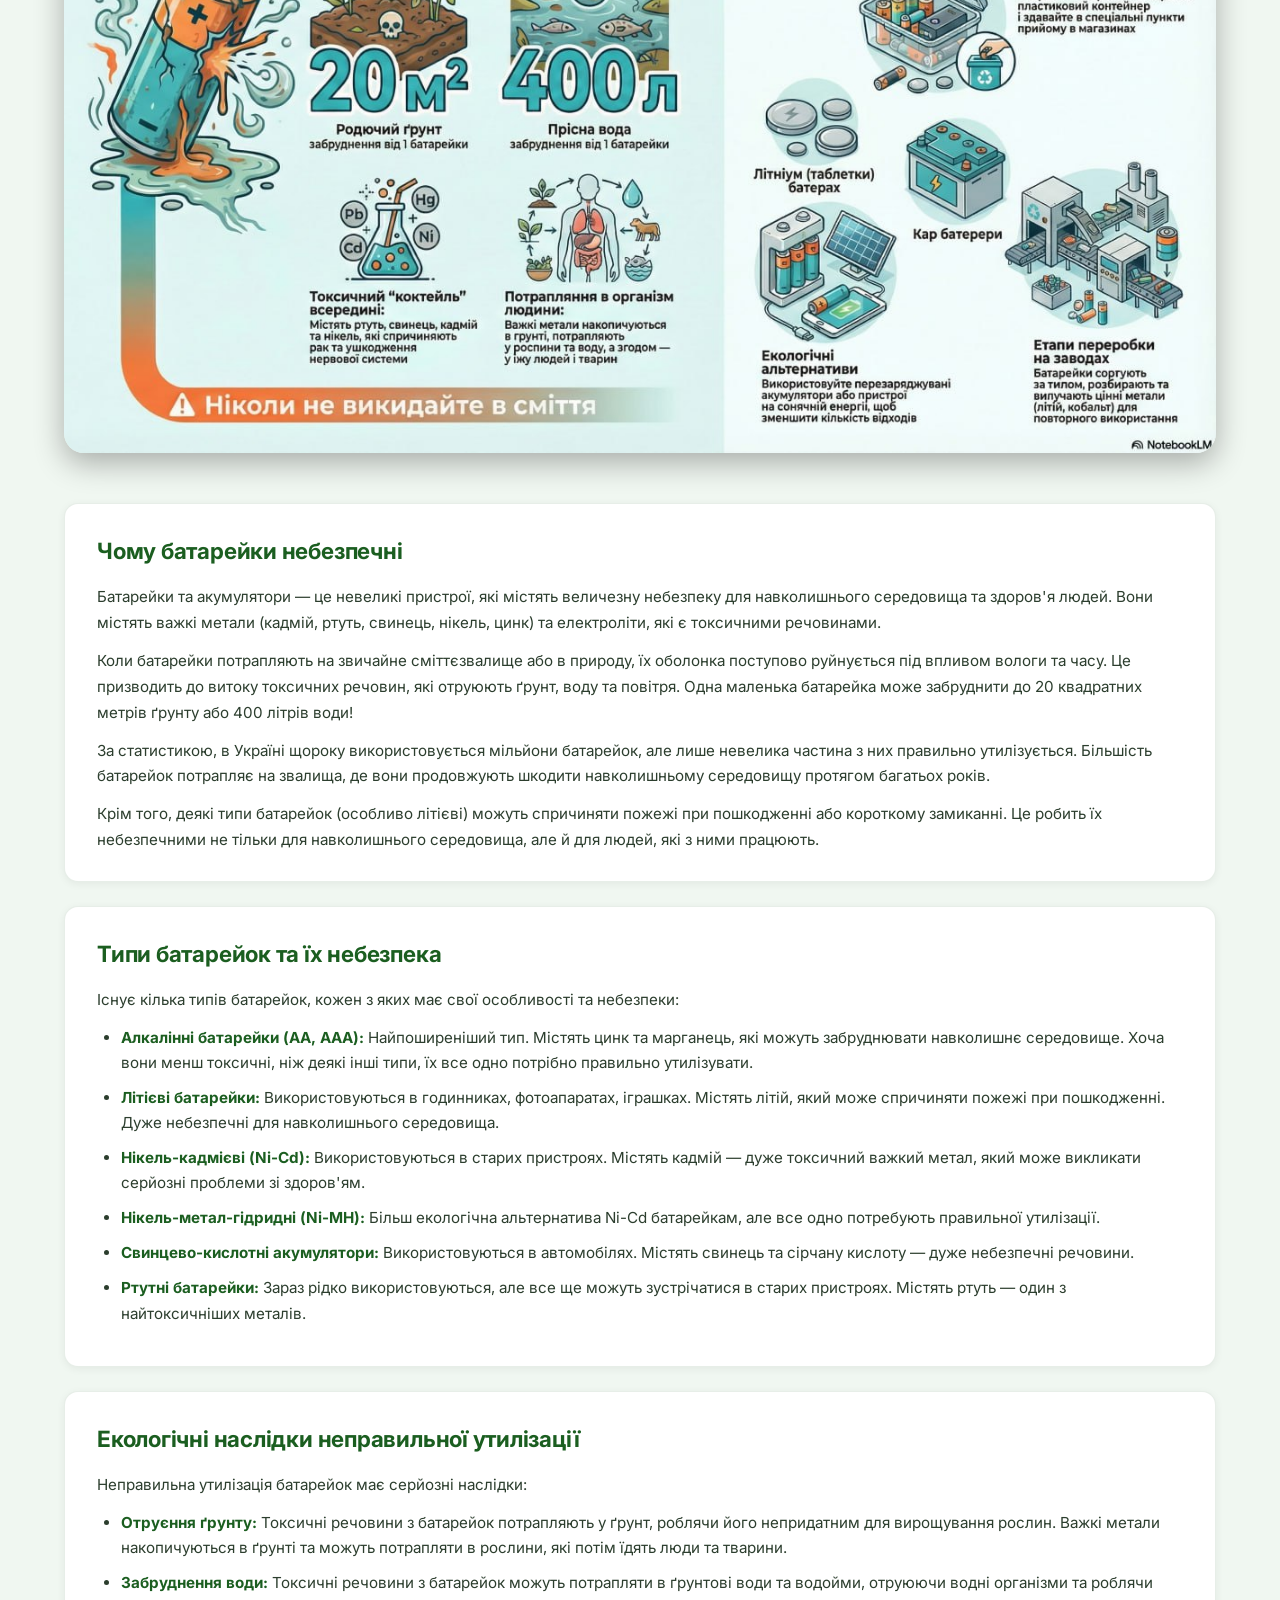
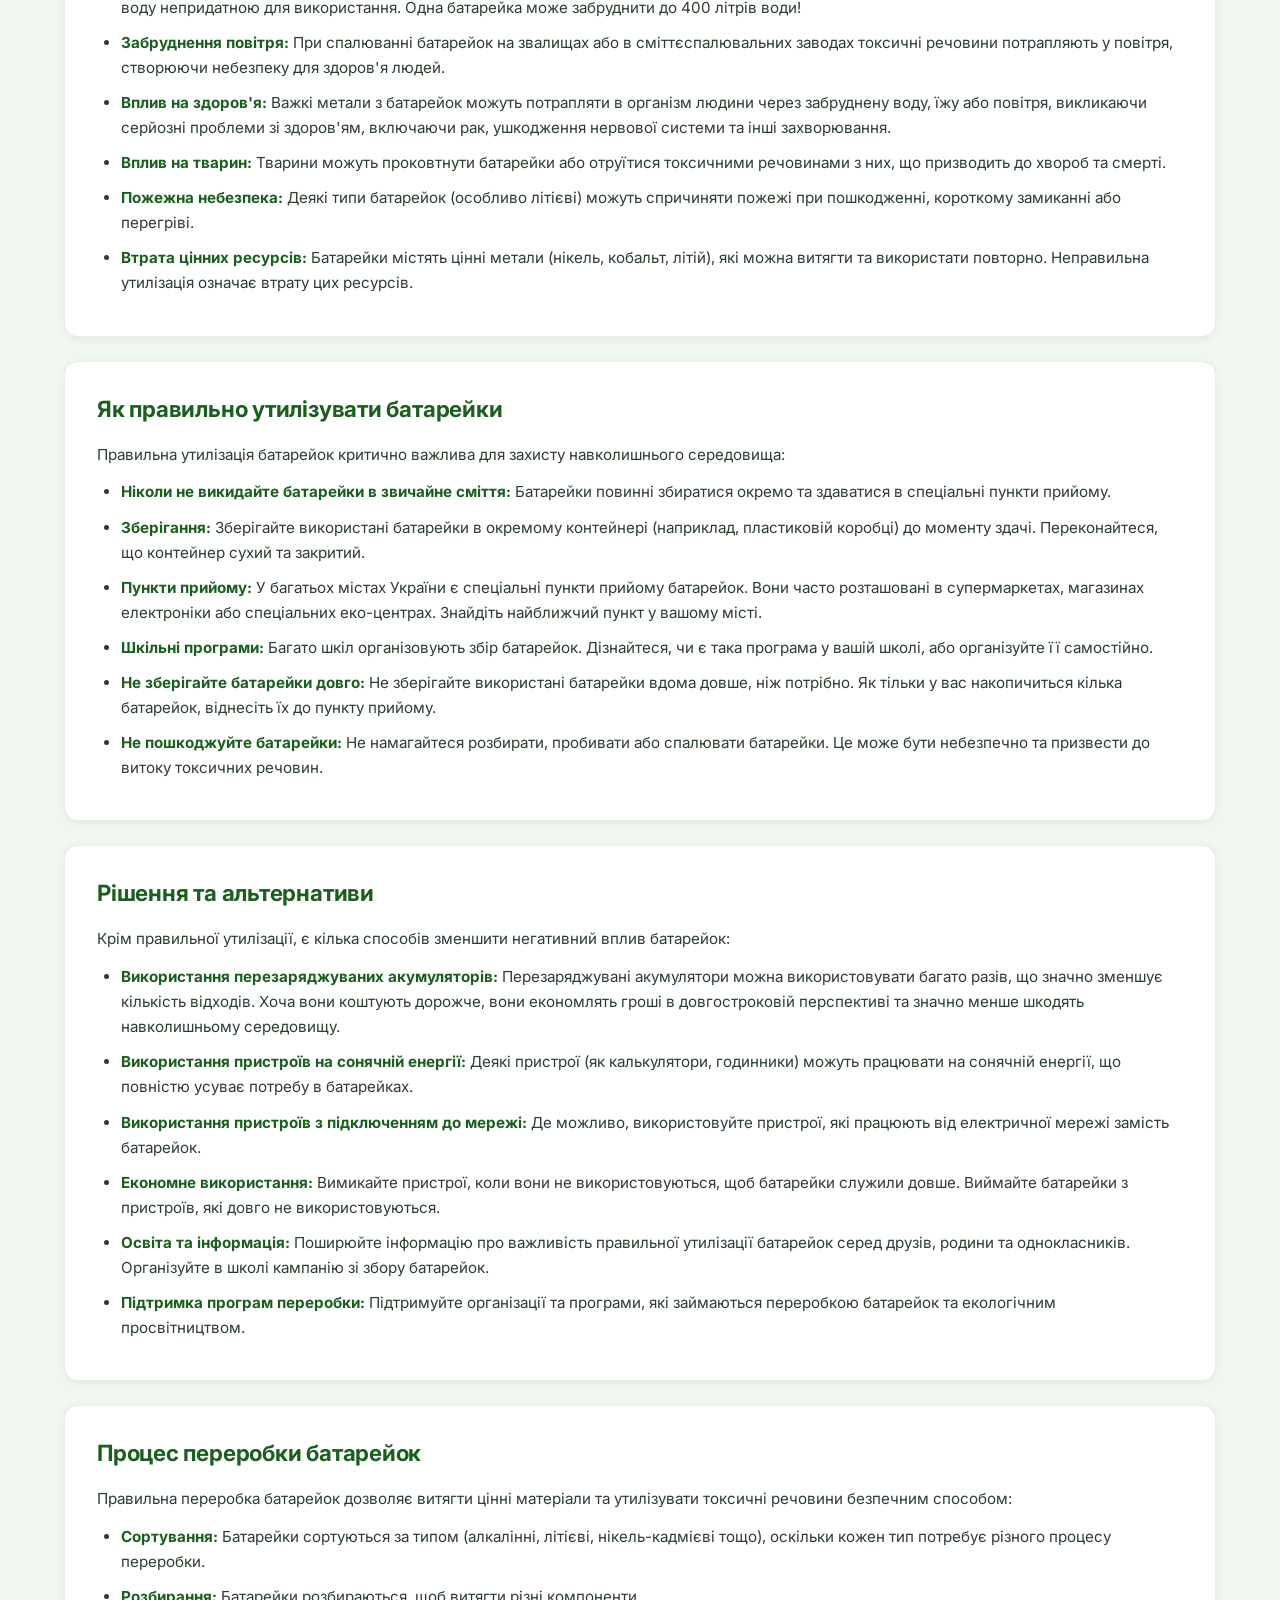
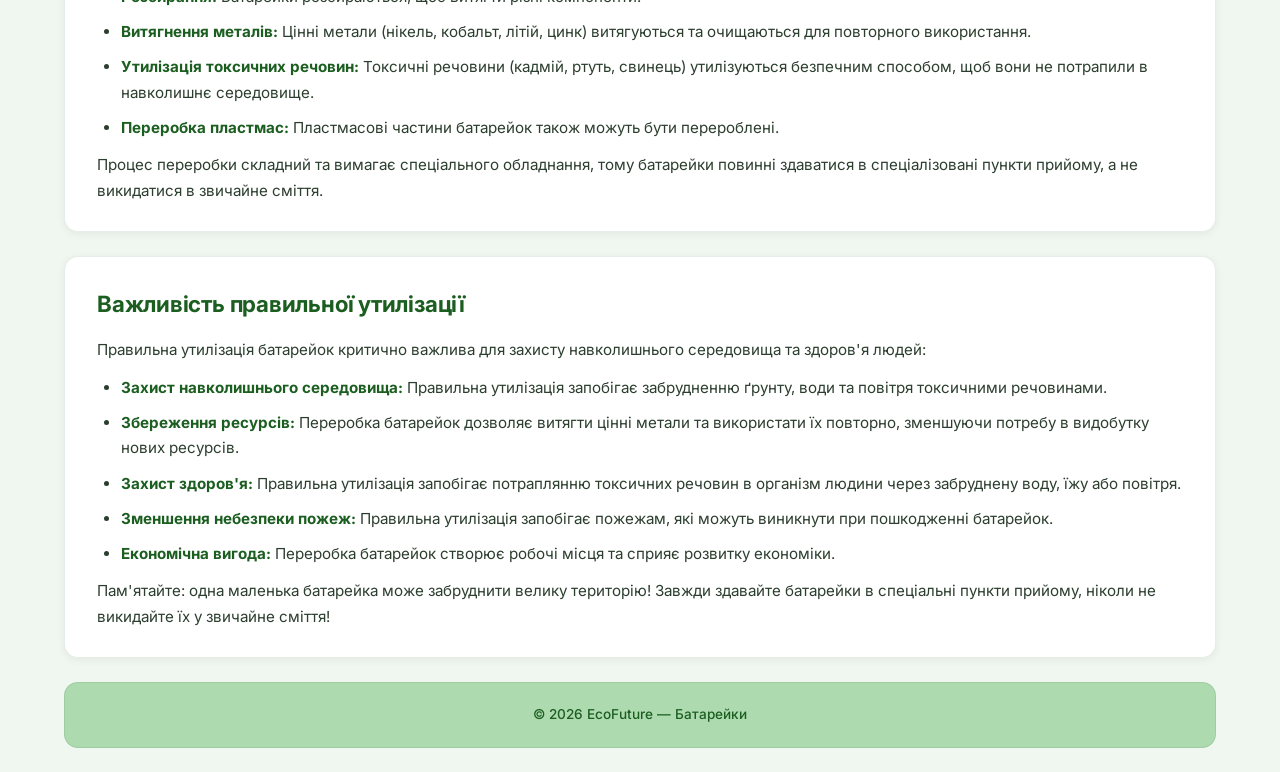
==== commit 5b3a639e: "Add files via upload" ====
--- a/html/battery.html
+++ b/html/battery.html
@@ -4,7 +4,7 @@
   <meta charset="utf-8">
   <meta name="viewport" content="width=device-width, initial-scale=1, viewport-fit=cover">
   <title>Батарейки — EcoFuture</title>
-  <link rel="stylesheet" href="../css/index.css">
+  <link rel="stylesheet" href="/css/index.css">
   <meta name="description" content="Батарейки та акумулятори: чому їх не можна викидати у звичайне сміття та як їх утилізувати правильно.">
 </head>
 <body>
@@ -12,17 +12,115 @@
     <h1>🔋 Батарейки</h1>
     <button class="menu-toggle" onclick="toggleMenu()" aria-label="Toggle menu">☰</button>
     <nav id="mainNav">
-      <a href="../index.html">🏠 Головна</a>
-      <a href="electronic.html">💻 Електроніка</a>
-      <a href="map.html">🗺️Карта</a>
-      <a href="game.html">🎮 Міні-гра</a>
-      <a href="test.html">📚 Тест</a>
+      <a href="/index.html">🏠 Головна</a>
+      <a href="/html/electronic.html">💻 Електроніка</a>
+      <a href="/html/map.html">🗺️Карта</a>
+      <a href="/html/game.html">🎮 Міні-гра</a>
     </nav>
   </header>
+<style>
+  /* ДІАЛОГОВИЙ КОМІКС */
+.dialog-comic {
+  display: flex;
+  justify-content: space-between;
+  align-items: flex-end;
+  gap: 40px;
+  margin: 50px 0;
+  flex-wrap: wrap;
+}
+
+.dialog-character {
+  width: 45%;
+  text-align: center;
+  cursor: pointer;
+}
+
+.avatar {
+  font-size: 6rem;
+  margin-top: 10px;
+}
+
+/* ХМАРИНКА */
+.speech-bubble {
+  position: relative;
+  background: #ffffff;
+  border: 3px solid #000;
+  border-radius: 20px;
+  padding: 16px;
+  font-size: 1rem;
+  line-height: 1.4;
+  box-shadow: 4px 4px 0 #000;
+  min-height: 80px;
+}
+
+/* Хвостик */
+.left .speech-bubble::after {
+  content: "";
+  position: absolute;
+  bottom: -15px;
+  left: 40px;
+  border-width: 15px 15px 0;
+  border-style: solid;
+  border-color: #000 transparent transparent transparent;
+}
+.left .speech-bubble::before {
+  content: "";
+  position: absolute;
+  bottom: -12px;
+  left: 42px;
+  border-width: 13px 13px 0;
+  border-style: solid;
+  border-color: #fff transparent transparent transparent;
+}
+
+.right .speech-bubble::after {
+  content: "";
+  position: absolute;
+  bottom: -15px;
+  right: 40px;
+  border-width: 15px 15px 0;
+  border-style: solid;
+  border-color: #000 transparent transparent transparent;
+}
+.right .speech-bubble::before {
+  content: "";
+  position: absolute;
+  bottom: -12px;
+  right: 42px;
+  border-width: 13px 13px 0;
+  border-style: solid;
+  border-color: #fff transparent transparent transparent;
+}
+
+@media (max-width: 768px) {
+  .dialog-character {
+    width: 100%;
+  }
+}
+
+/* ФОТО ПІД КОМІКСОМ */
+.comic-photo {
+  width: 100%;
+  margin: 50px auto;
+  display: flex;
+  justify-content: center;
+}
+
+.comic-photo img {
+  width: 100%;
+  max-width: 1200px;   /* ← ОСЬ ТУТ ГОЛОВНЕ */
+  height: auto;
+  border-radius: 20px;
+  box-shadow: 0 10px 30px rgba(0,0,0,0.3);
+}
+</style>
   <main>
     <!-- ВІДЕО -->
-  <video controls width="100%">
-        <source src="../video/Прихована_небезпека.mp4" type="video/mp4">
+  <video controls width="100%" style="
+        border-radius: 16px;
+        margin-top: 12px;
+        box-shadow: 0 4px 14px rgba(0,0,0,0.15);">
+        <source src="/video/Прихована_небезпека.mp4" type="video/mp4">
   </video>
   <section>
   <h2>📖 Комікс-діалог</h2>
@@ -33,7 +131,7 @@
     <div class="dialog-character left">
       <div class="speech-bubble" id="leftBubble"></div>
       <div class="avatar">
-        <img src="../images/boy.png" alt="Еко-герой">
+        <img src="/images/boy.png" alt="Еко-герой">
       </div>
       <strong>Еко-Герой</strong>
     </div>
@@ -41,7 +139,7 @@
     <div class="dialog-character right">
       <div class="speech-bubble" id="rightBubble"></div>
       <div class="avatar">
-        <img src="../images/girl.png" alt="Еко-подруга">
+        <img src="/images/girl.png" alt="Еко-подруга">
       </div>
       <strong>Еко-Подруга</strong>
     </div>
@@ -49,7 +147,7 @@
   </div>
 </section>
  <div class="comic-photo">
-  <img src="../images/батарейки.jpg" alt="Фото автора">
+  <img src="/images/батарейки.jpg" alt="Фото автора">
 </div>
 
     <section>
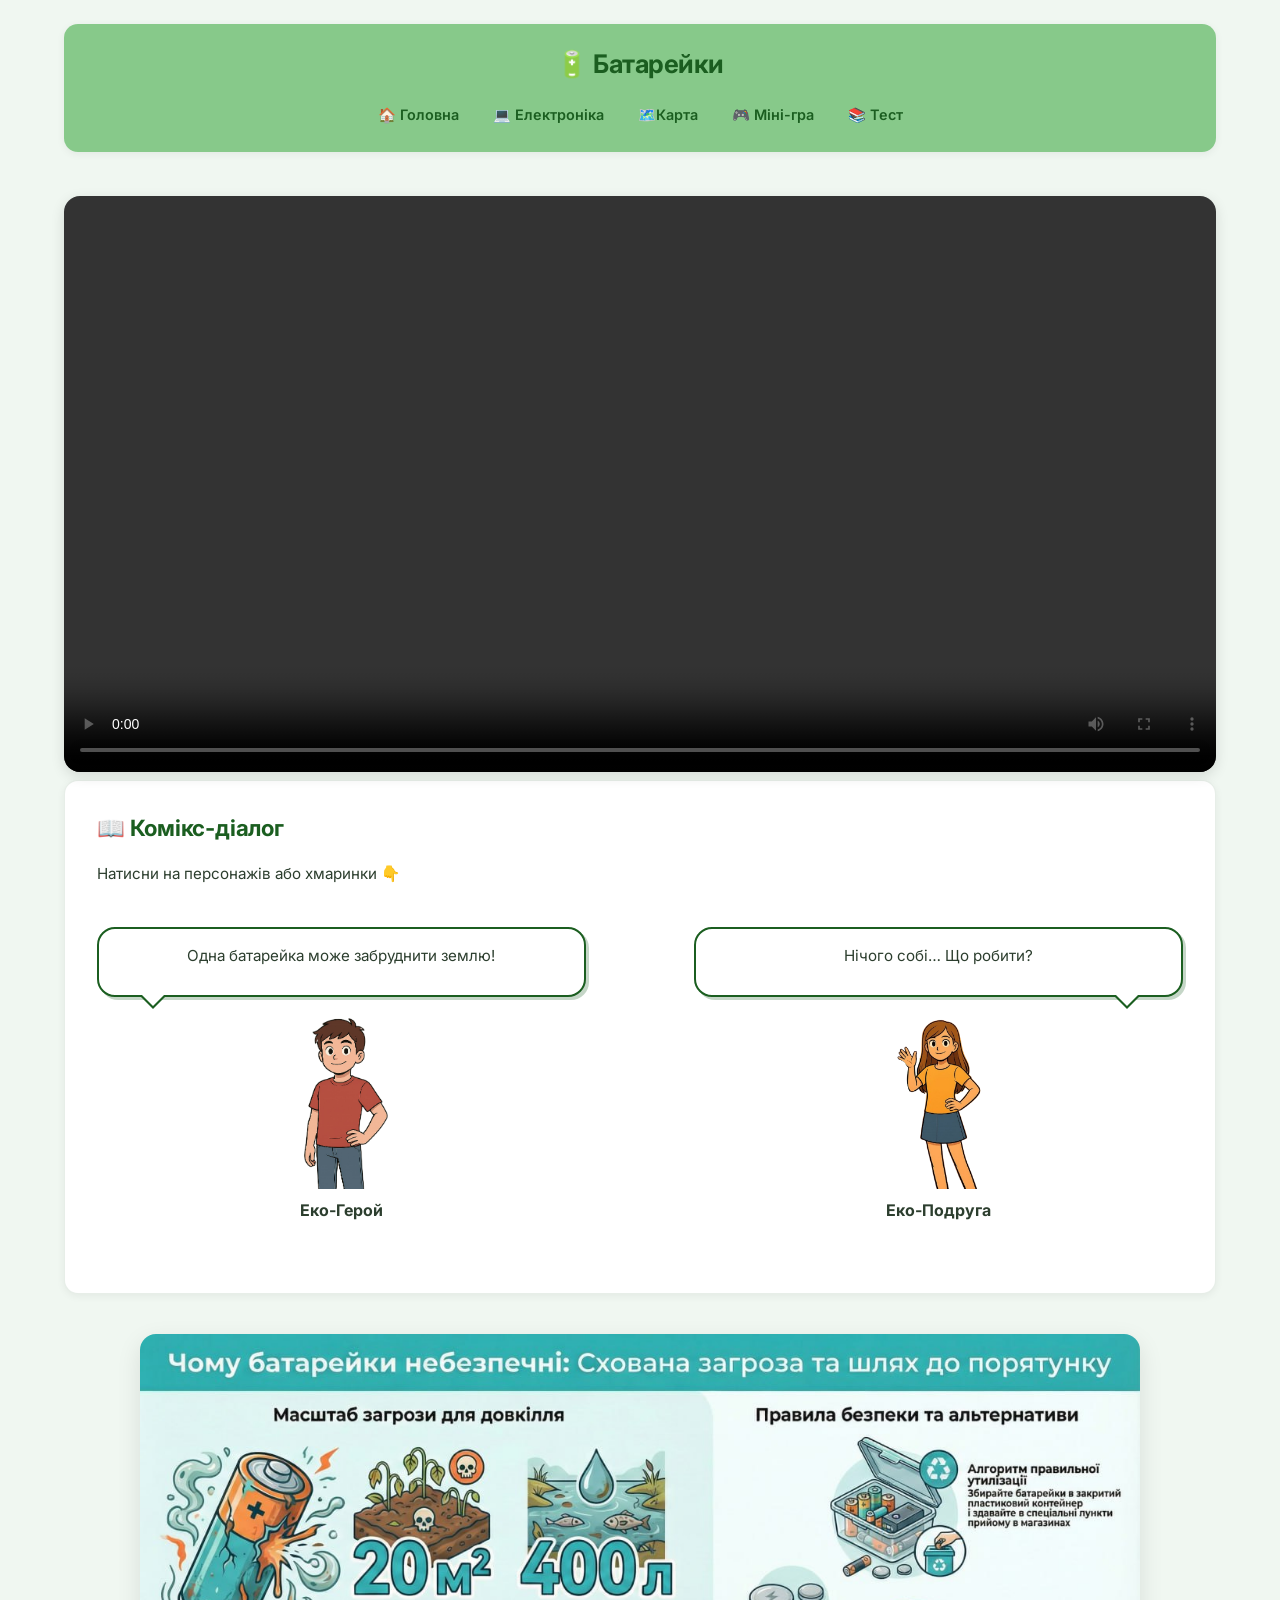
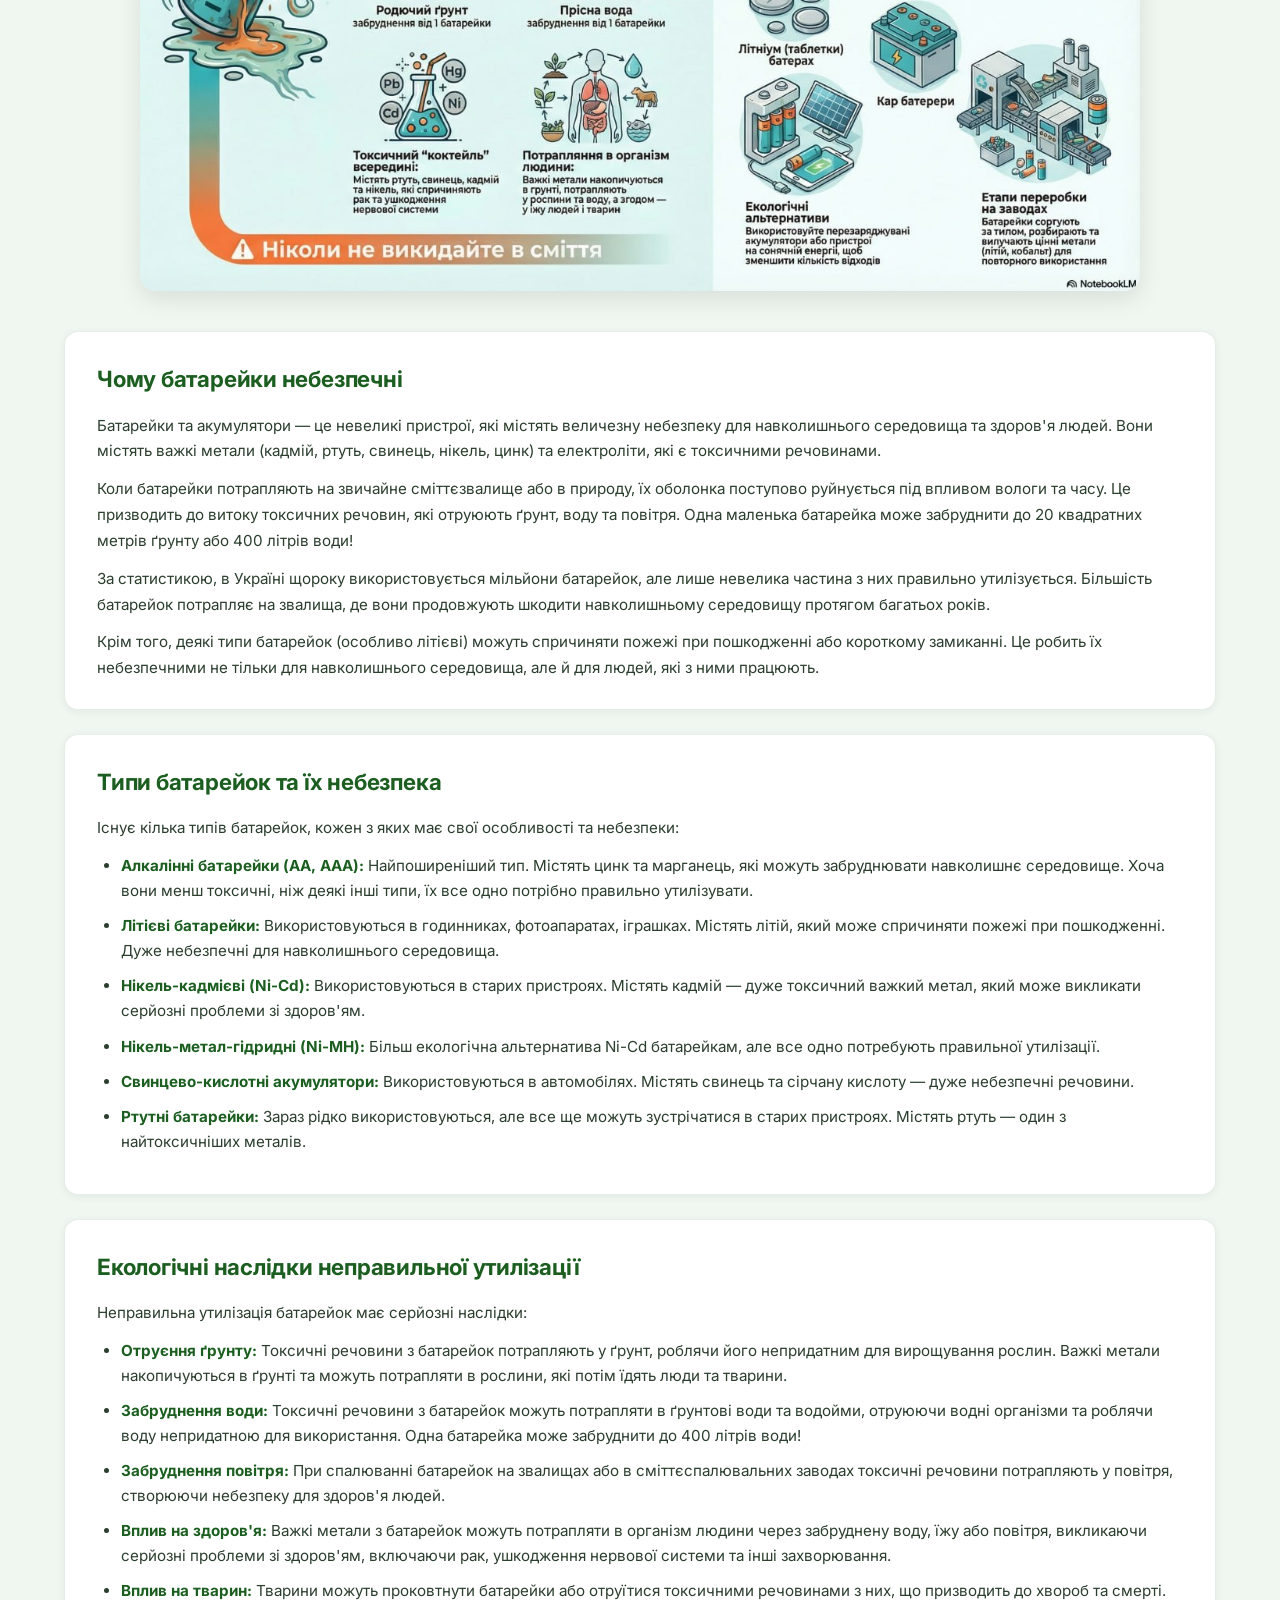
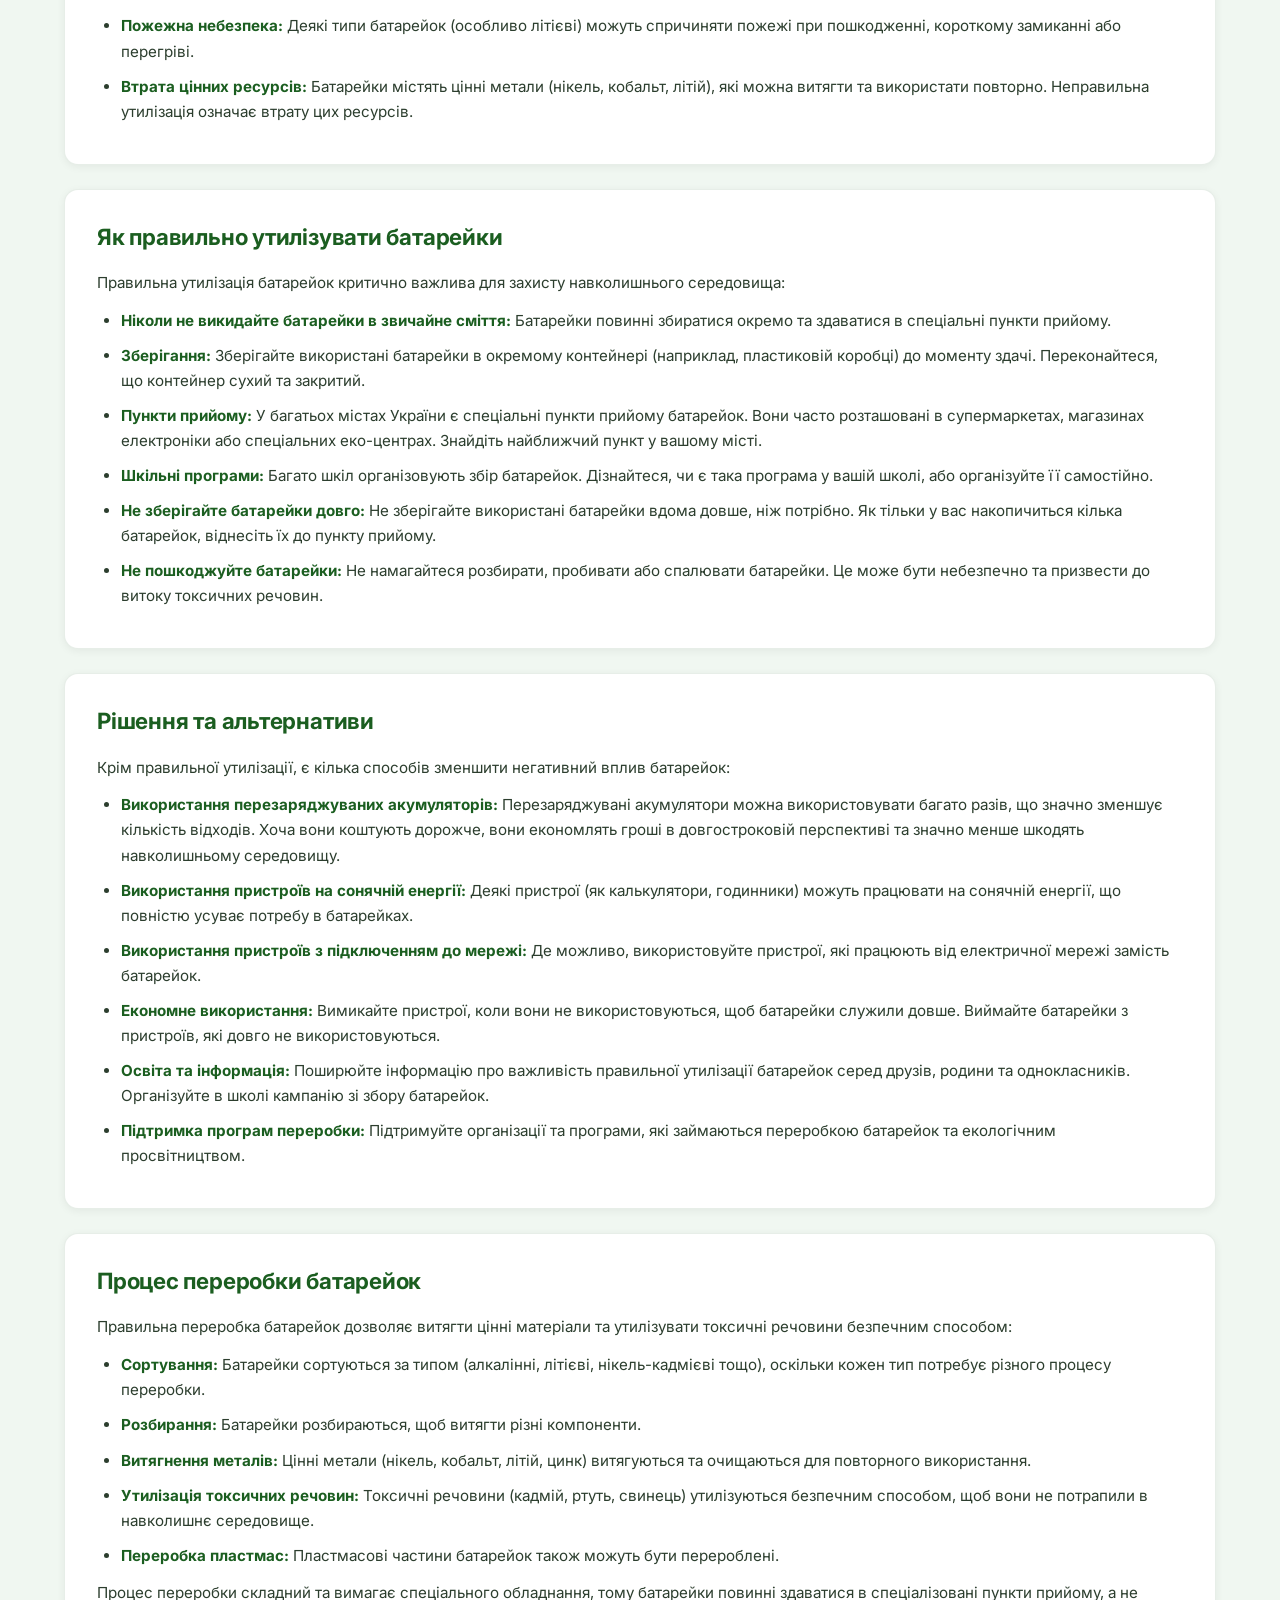
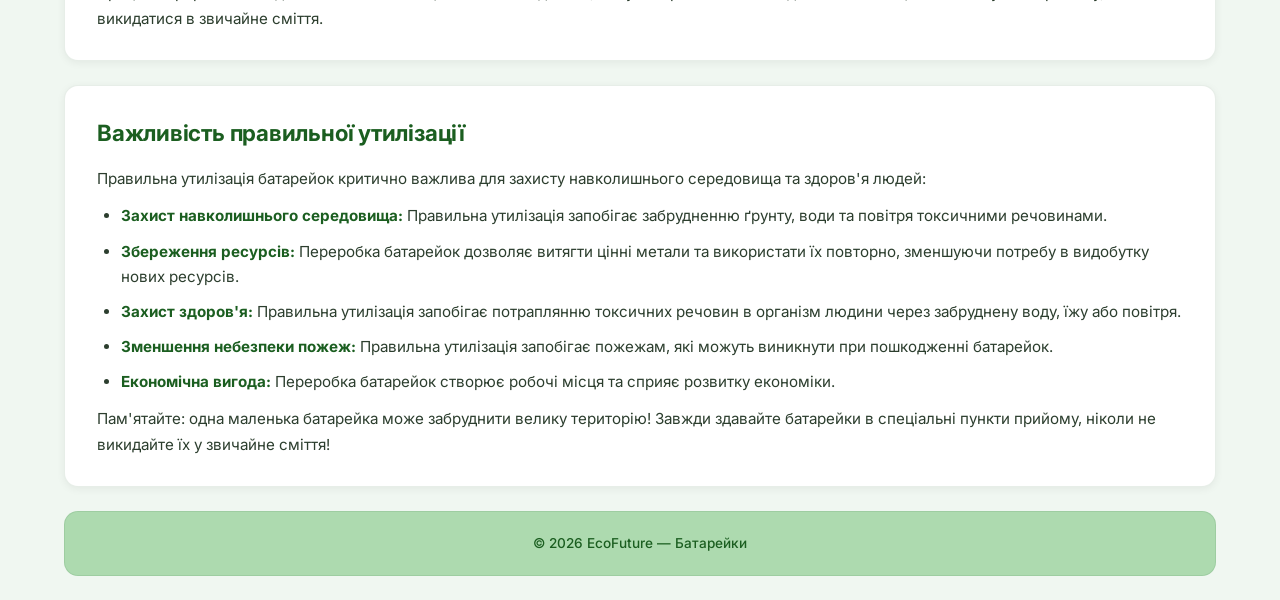
==== commit 018283cf: "Add files via upload" ====
--- a/html/battery.html
+++ b/html/battery.html
@@ -4,7 +4,7 @@
   <meta charset="utf-8">
   <meta name="viewport" content="width=device-width, initial-scale=1, viewport-fit=cover">
   <title>Батарейки — EcoFuture</title>
-  <link rel="stylesheet" href="/css/index.css">
+  <link rel="stylesheet" href="../css/index.css">
   <meta name="description" content="Батарейки та акумулятори: чому їх не можна викидати у звичайне сміття та як їх утилізувати правильно.">
 </head>
 <body>
@@ -12,115 +12,17 @@
     <h1>🔋 Батарейки</h1>
     <button class="menu-toggle" onclick="toggleMenu()" aria-label="Toggle menu">☰</button>
     <nav id="mainNav">
-      <a href="/index.html">🏠 Головна</a>
-      <a href="/html/electronic.html">💻 Електроніка</a>
-      <a href="/html/map.html">🗺️Карта</a>
-      <a href="/html/game.html">🎮 Міні-гра</a>
+      <a href="../index.html">🏠 Головна</a>
+      <a href="electronic.html">💻 Електроніка</a>
+      <a href="map.html">🗺️Карта</a>
+      <a href="game.html">🎮 Міні-гра</a>
+      <a href="test.html">📚 Тест</a>
     </nav>
   </header>
-<style>
-  /* ДІАЛОГОВИЙ КОМІКС */
-.dialog-comic {
-  display: flex;
-  justify-content: space-between;
-  align-items: flex-end;
-  gap: 40px;
-  margin: 50px 0;
-  flex-wrap: wrap;
-}
-
-.dialog-character {
-  width: 45%;
-  text-align: center;
-  cursor: pointer;
-}
-
-.avatar {
-  font-size: 6rem;
-  margin-top: 10px;
-}
-
-/* ХМАРИНКА */
-.speech-bubble {
-  position: relative;
-  background: #ffffff;
-  border: 3px solid #000;
-  border-radius: 20px;
-  padding: 16px;
-  font-size: 1rem;
-  line-height: 1.4;
-  box-shadow: 4px 4px 0 #000;
-  min-height: 80px;
-}
-
-/* Хвостик */
-.left .speech-bubble::after {
-  content: "";
-  position: absolute;
-  bottom: -15px;
-  left: 40px;
-  border-width: 15px 15px 0;
-  border-style: solid;
-  border-color: #000 transparent transparent transparent;
-}
-.left .speech-bubble::before {
-  content: "";
-  position: absolute;
-  bottom: -12px;
-  left: 42px;
-  border-width: 13px 13px 0;
-  border-style: solid;
-  border-color: #fff transparent transparent transparent;
-}
-
-.right .speech-bubble::after {
-  content: "";
-  position: absolute;
-  bottom: -15px;
-  right: 40px;
-  border-width: 15px 15px 0;
-  border-style: solid;
-  border-color: #000 transparent transparent transparent;
-}
-.right .speech-bubble::before {
-  content: "";
-  position: absolute;
-  bottom: -12px;
-  right: 42px;
-  border-width: 13px 13px 0;
-  border-style: solid;
-  border-color: #fff transparent transparent transparent;
-}
-
-@media (max-width: 768px) {
-  .dialog-character {
-    width: 100%;
-  }
-}
-
-/* ФОТО ПІД КОМІКСОМ */
-.comic-photo {
-  width: 100%;
-  margin: 50px auto;
-  display: flex;
-  justify-content: center;
-}
-
-.comic-photo img {
-  width: 100%;
-  max-width: 1200px;   /* ← ОСЬ ТУТ ГОЛОВНЕ */
-  height: auto;
-  border-radius: 20px;
-  box-shadow: 0 10px 30px rgba(0,0,0,0.3);
-}
-</style>
   <main>
     <!-- ВІДЕО -->
-  <video controls width="100%" style="
-        border-radius: 16px;
-        margin-top: 12px;
-        box-shadow: 0 4px 14px rgba(0,0,0,0.15);">
-        <source src="/video/Прихована_небезпека.mp4" type="video/mp4">
+  <video controls width="100%">
+        <source src="../video/Прихована_небезпека.mp4" type="video/mp4">
   </video>
   <section>
   <h2>📖 Комікс-діалог</h2>
@@ -131,7 +33,7 @@
     <div class="dialog-character left">
       <div class="speech-bubble" id="leftBubble"></div>
       <div class="avatar">
-        <img src="/images/boy.png" alt="Еко-герой">
+        <img src="../images/boy.png" alt="Еко-герой">
       </div>
       <strong>Еко-Герой</strong>
     </div>
@@ -139,7 +41,7 @@
     <div class="dialog-character right">
       <div class="speech-bubble" id="rightBubble"></div>
       <div class="avatar">
-        <img src="/images/girl.png" alt="Еко-подруга">
+        <img src="../images/girl.png" alt="Еко-подруга">
       </div>
       <strong>Еко-Подруга</strong>
     </div>
@@ -147,7 +49,7 @@
   </div>
 </section>
  <div class="comic-photo">
-  <img src="/images/батарейки.jpg" alt="Фото автора">
+  <img src="../images/батарейки.jpg" alt="Фото автора">
 </div>
 
     <section>
